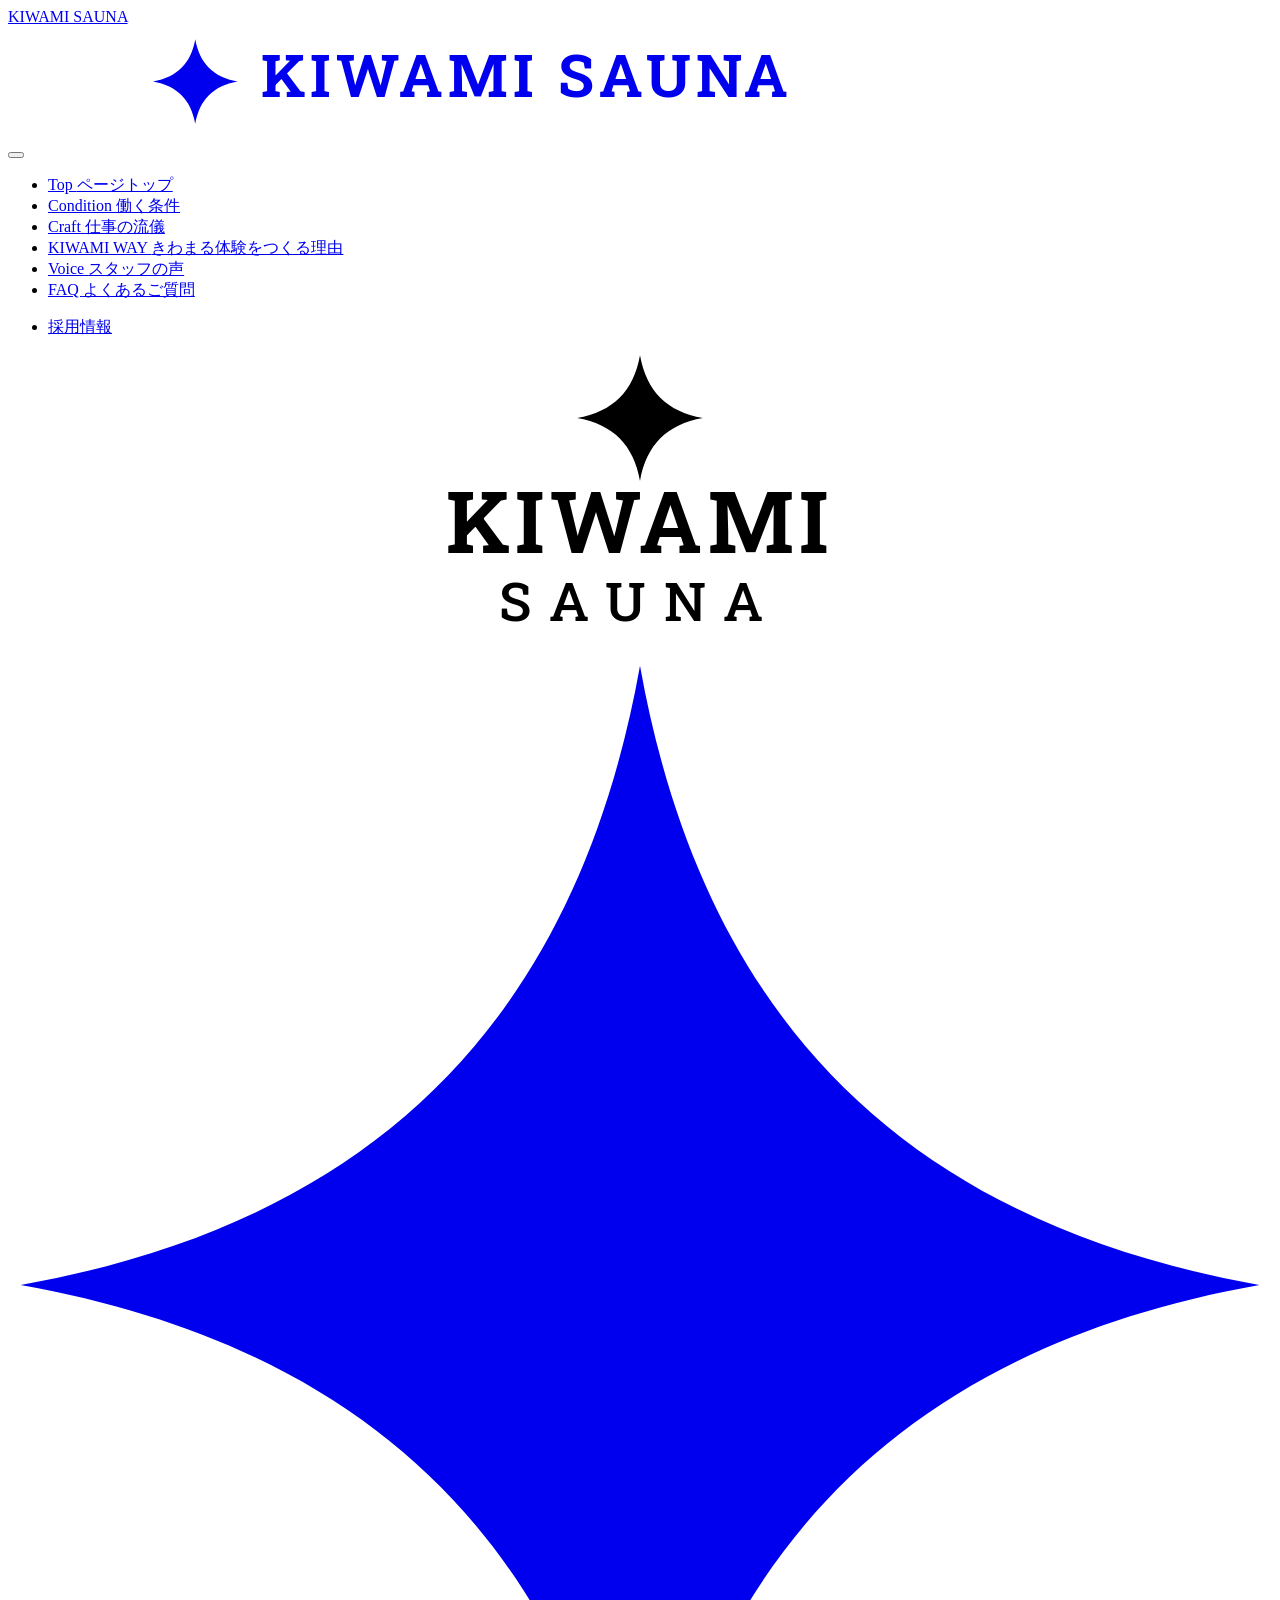
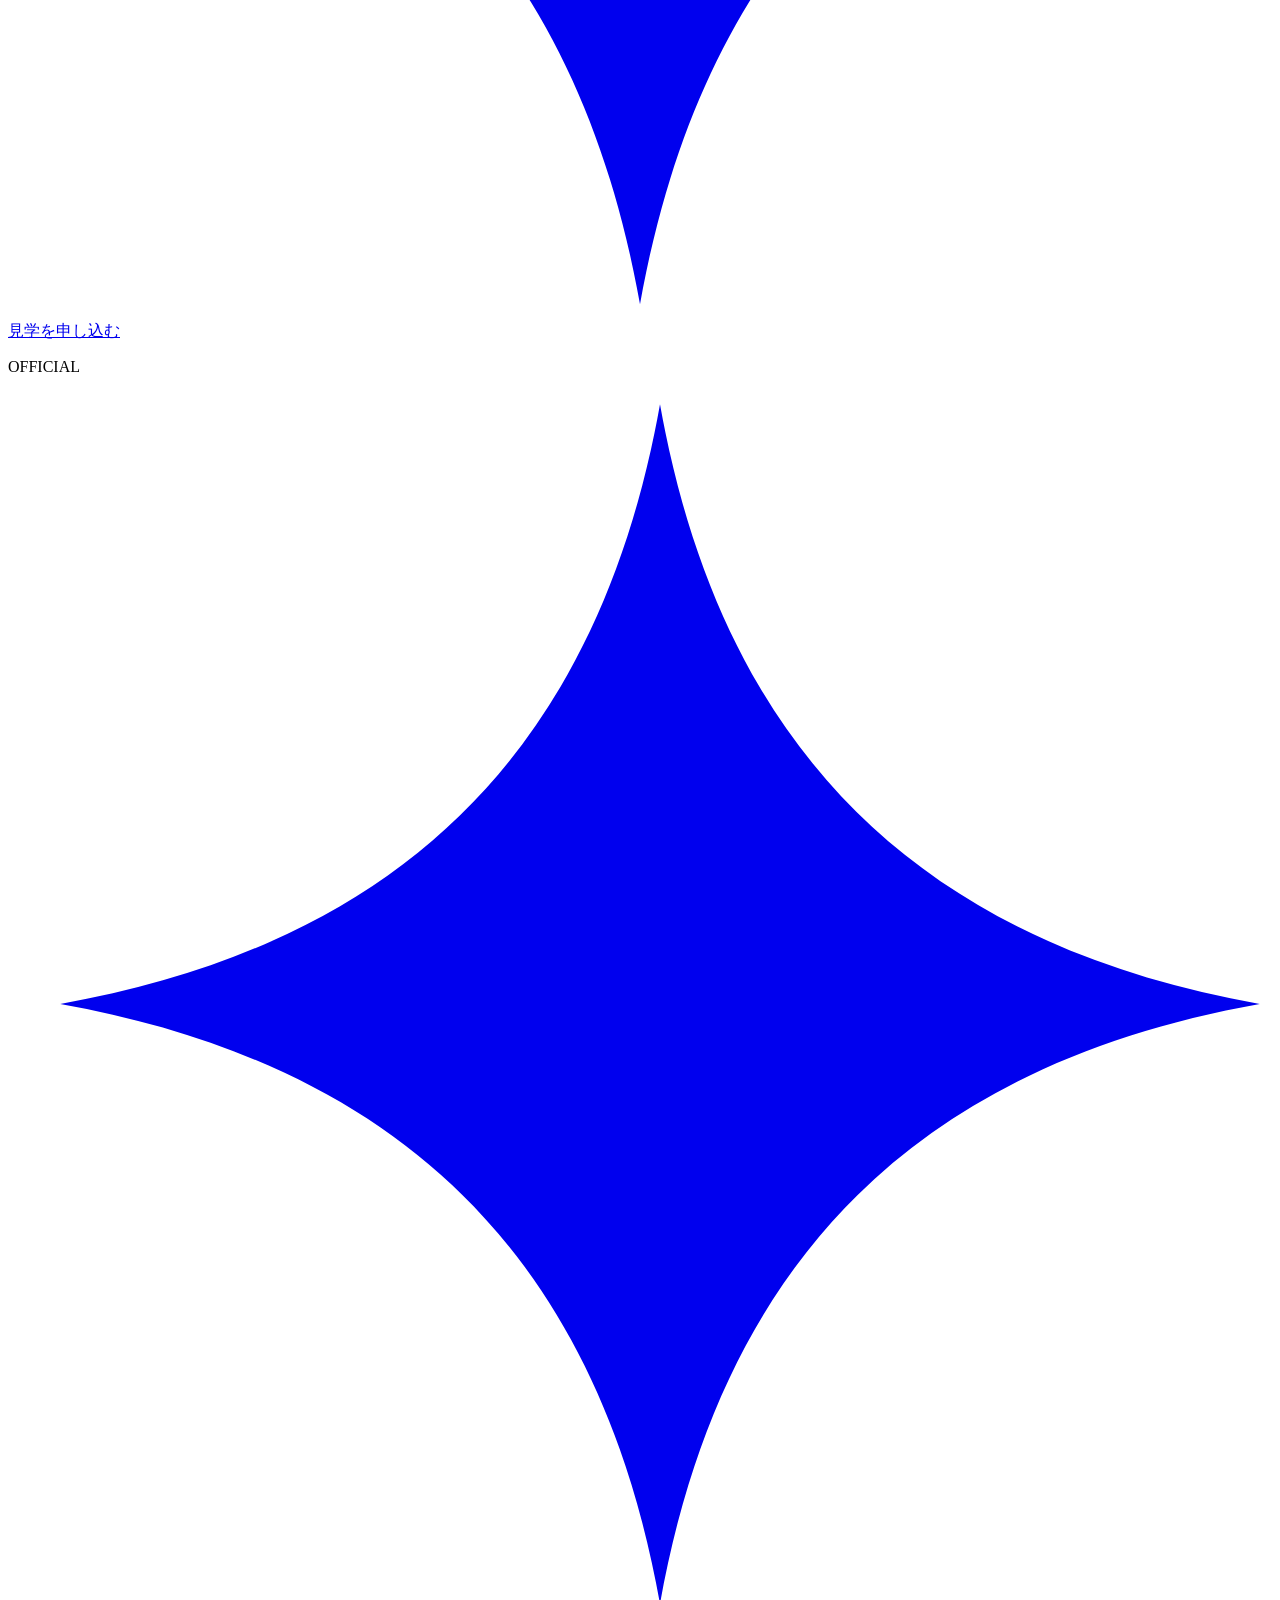
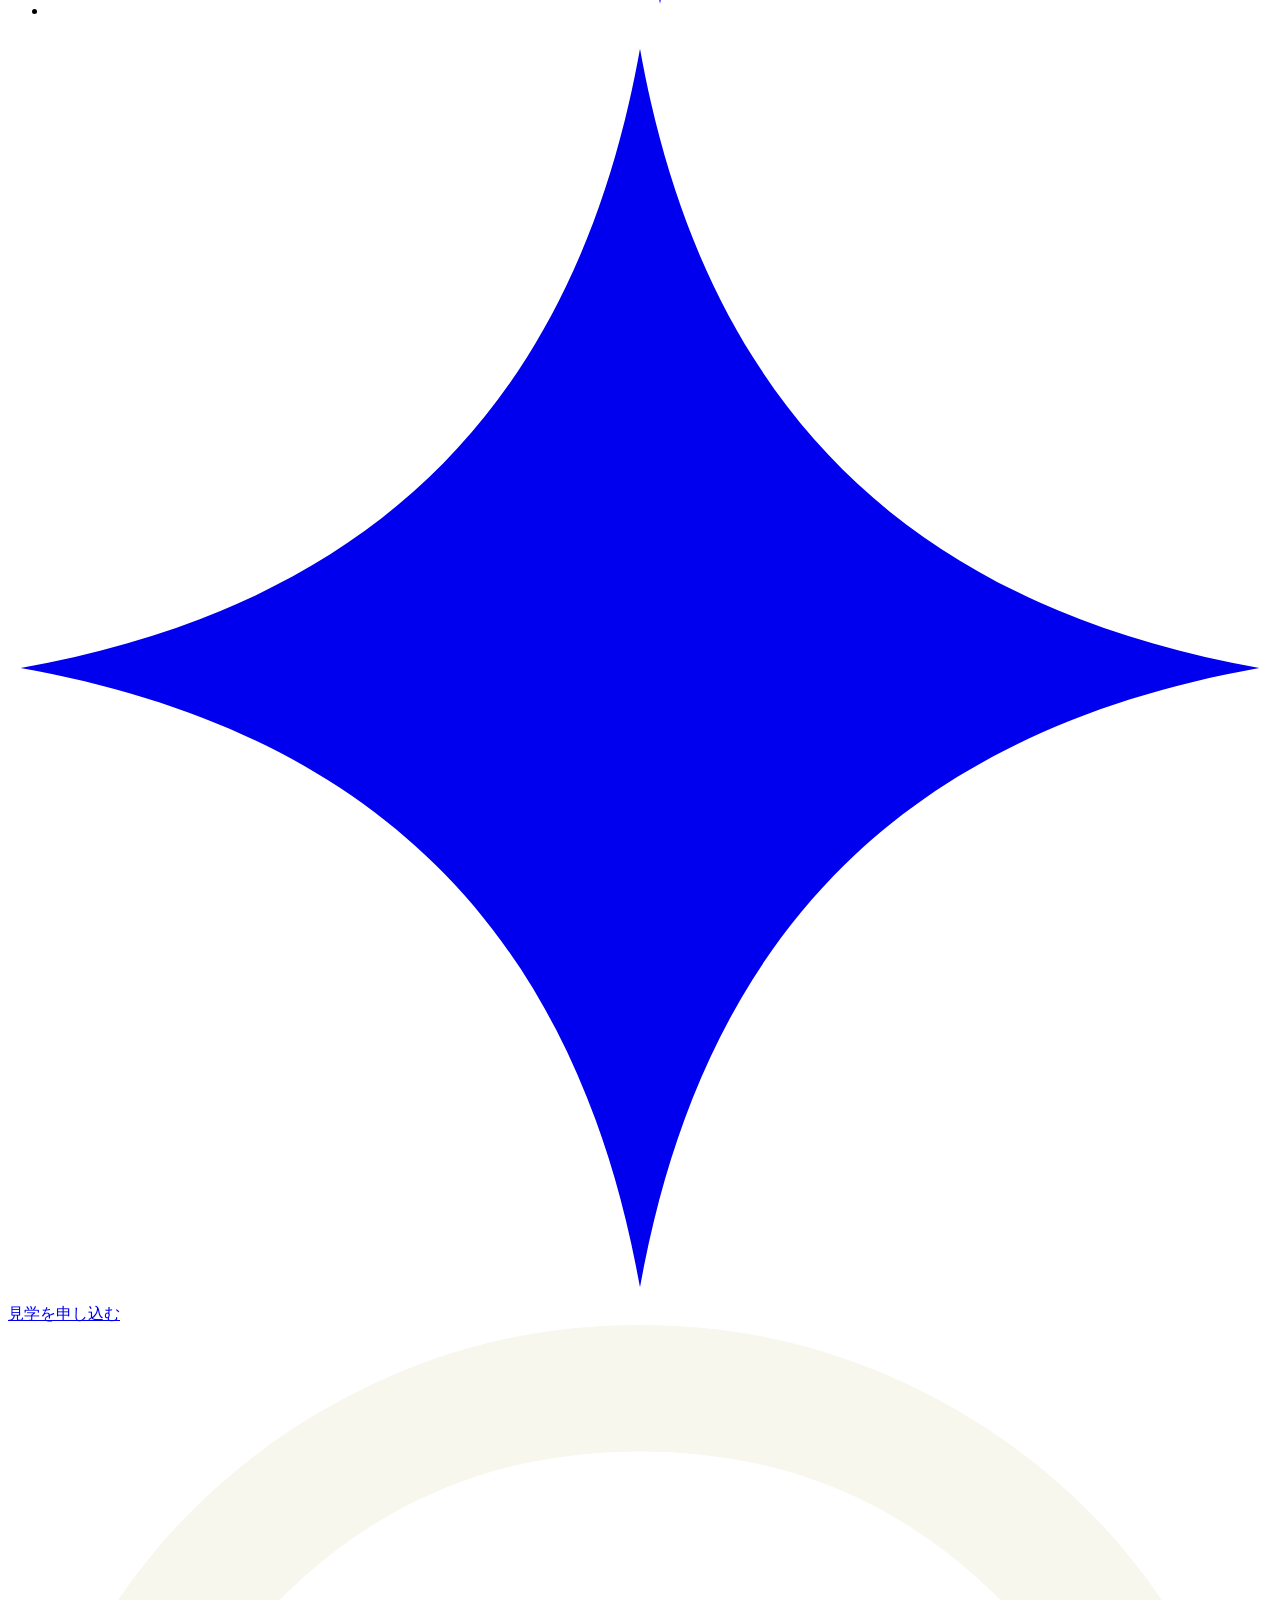
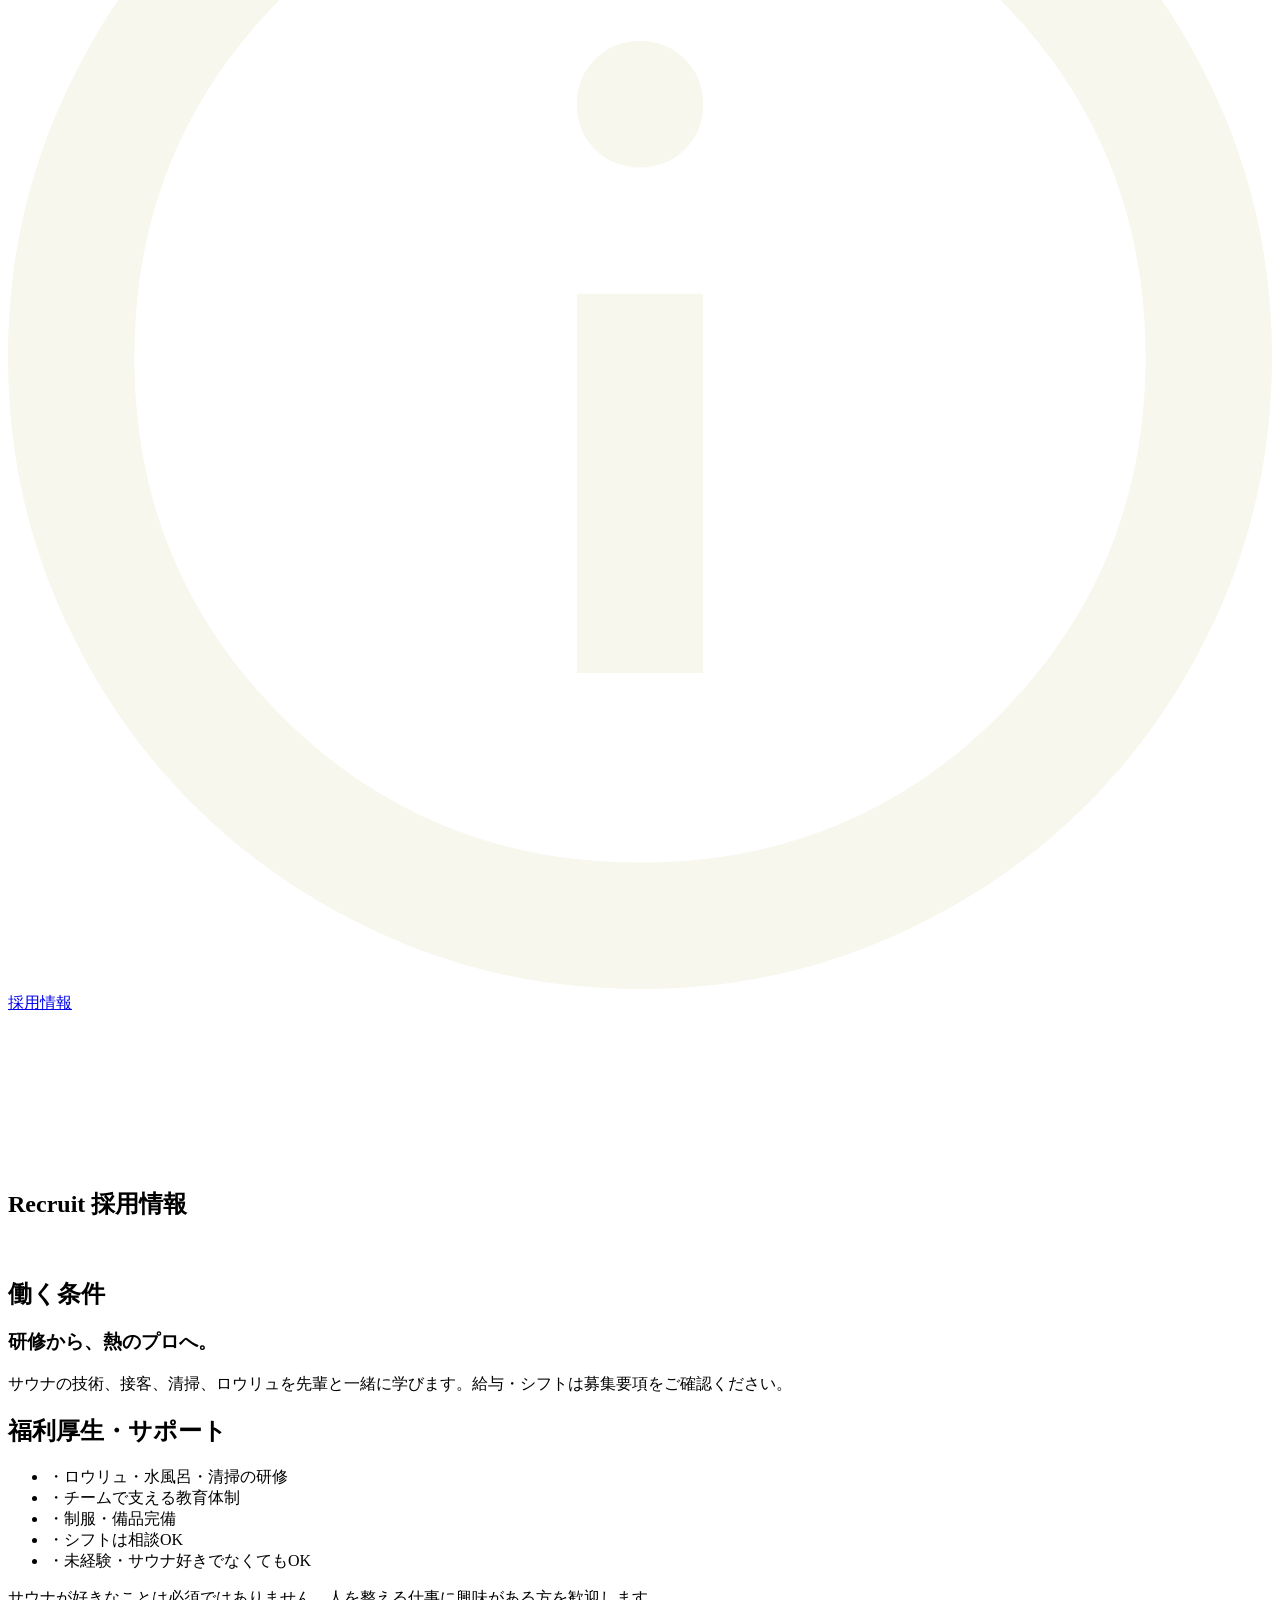
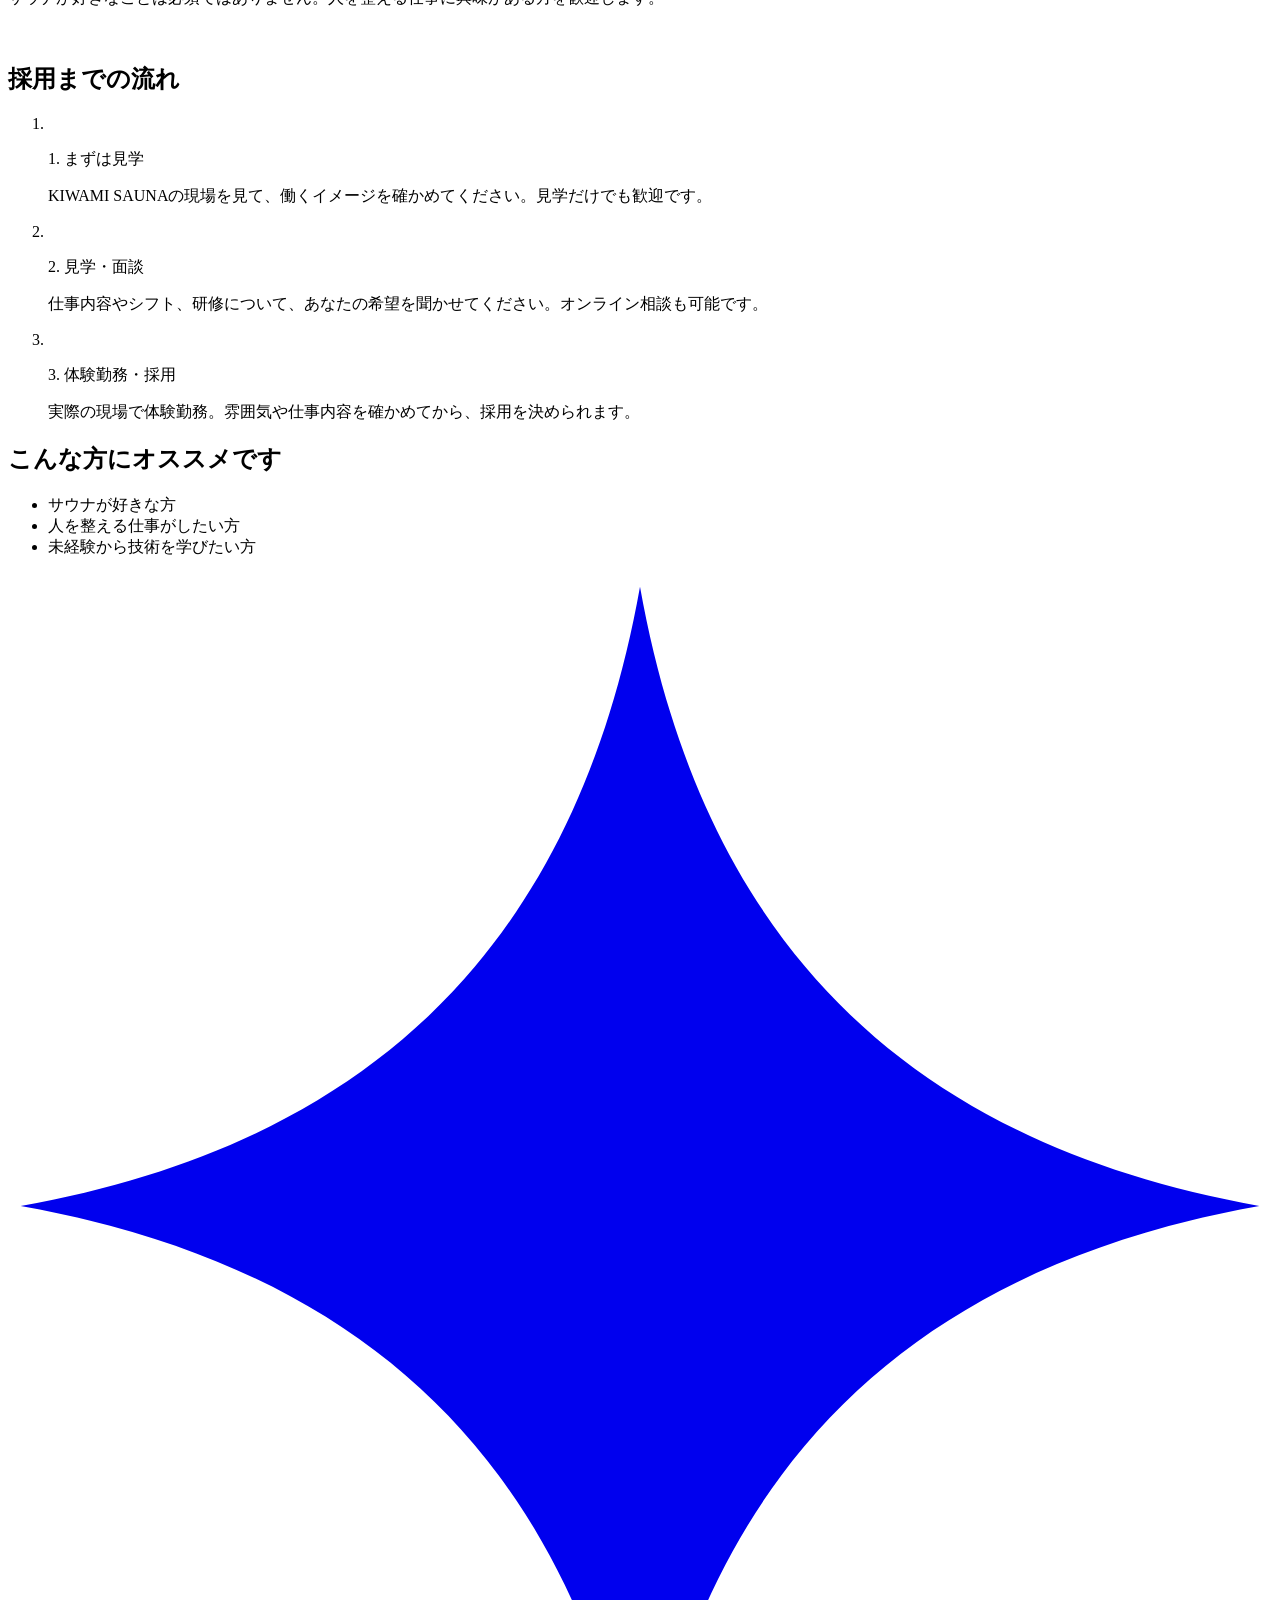
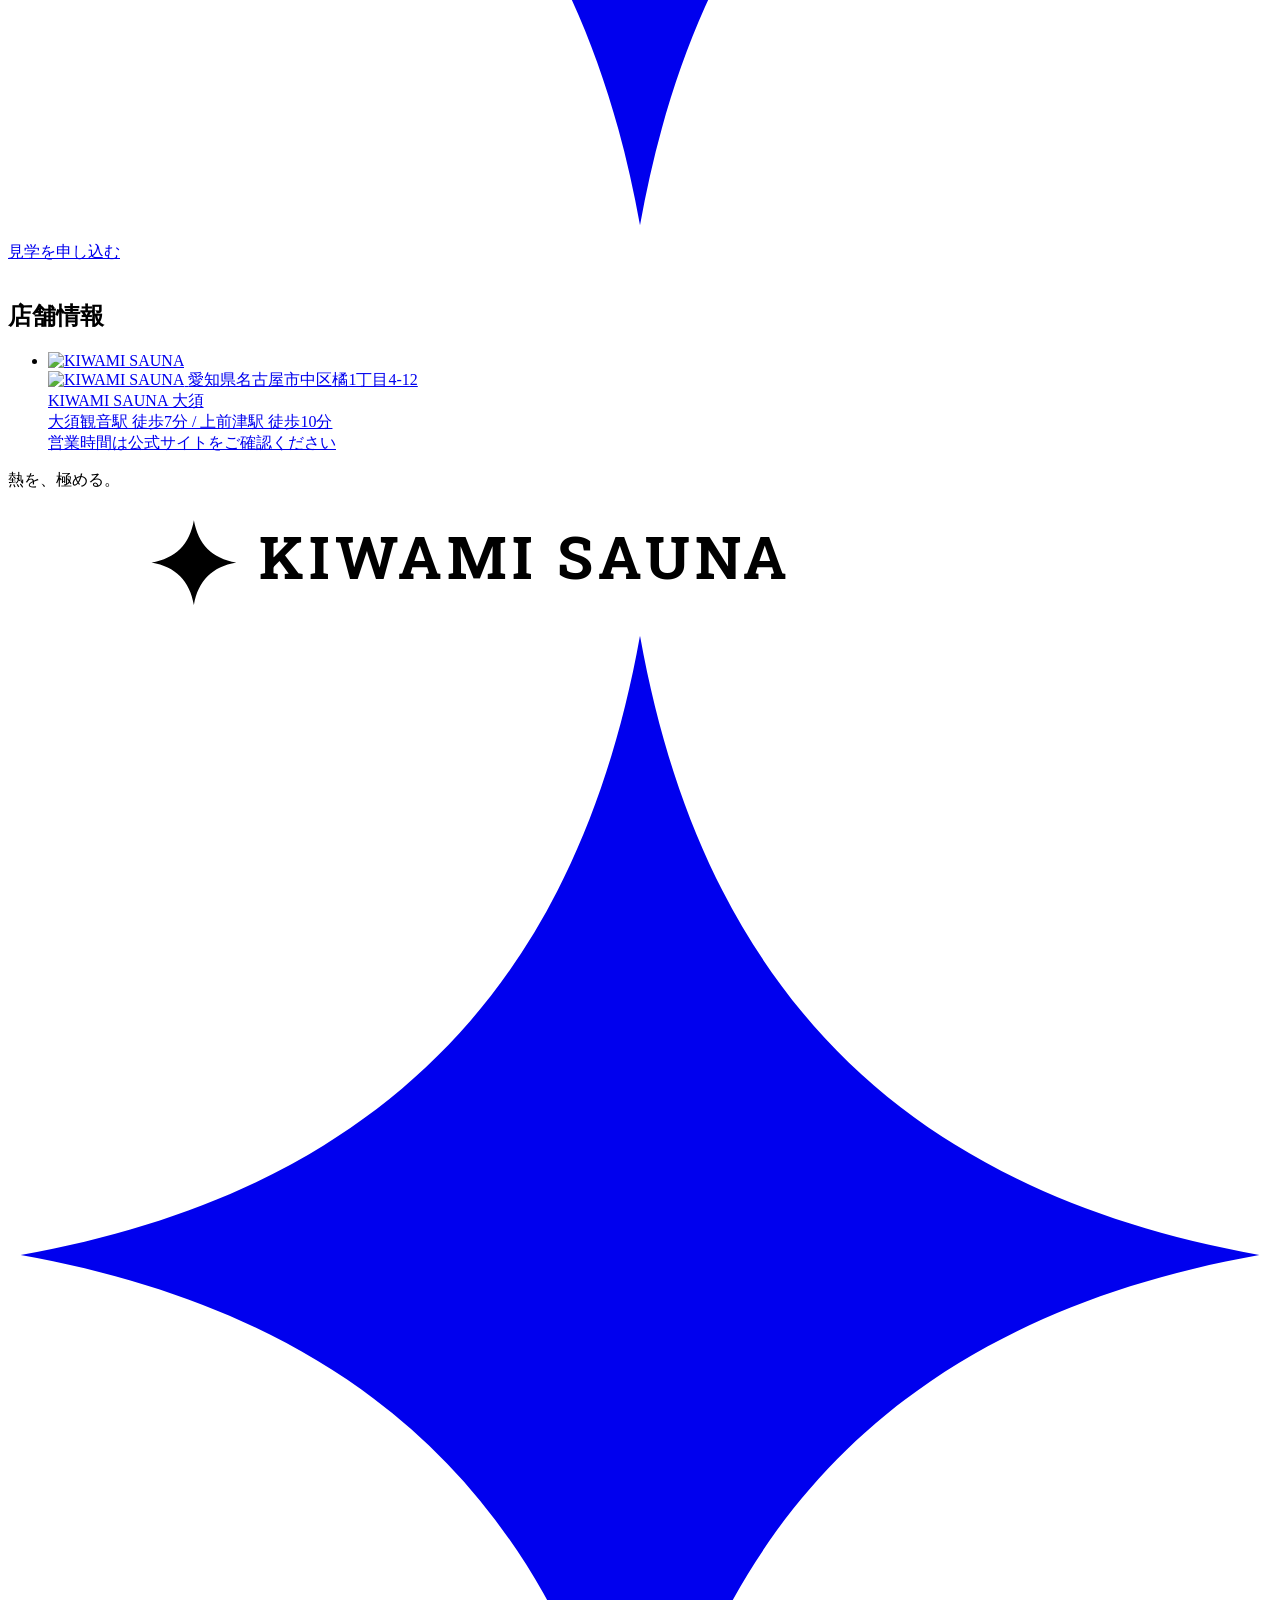
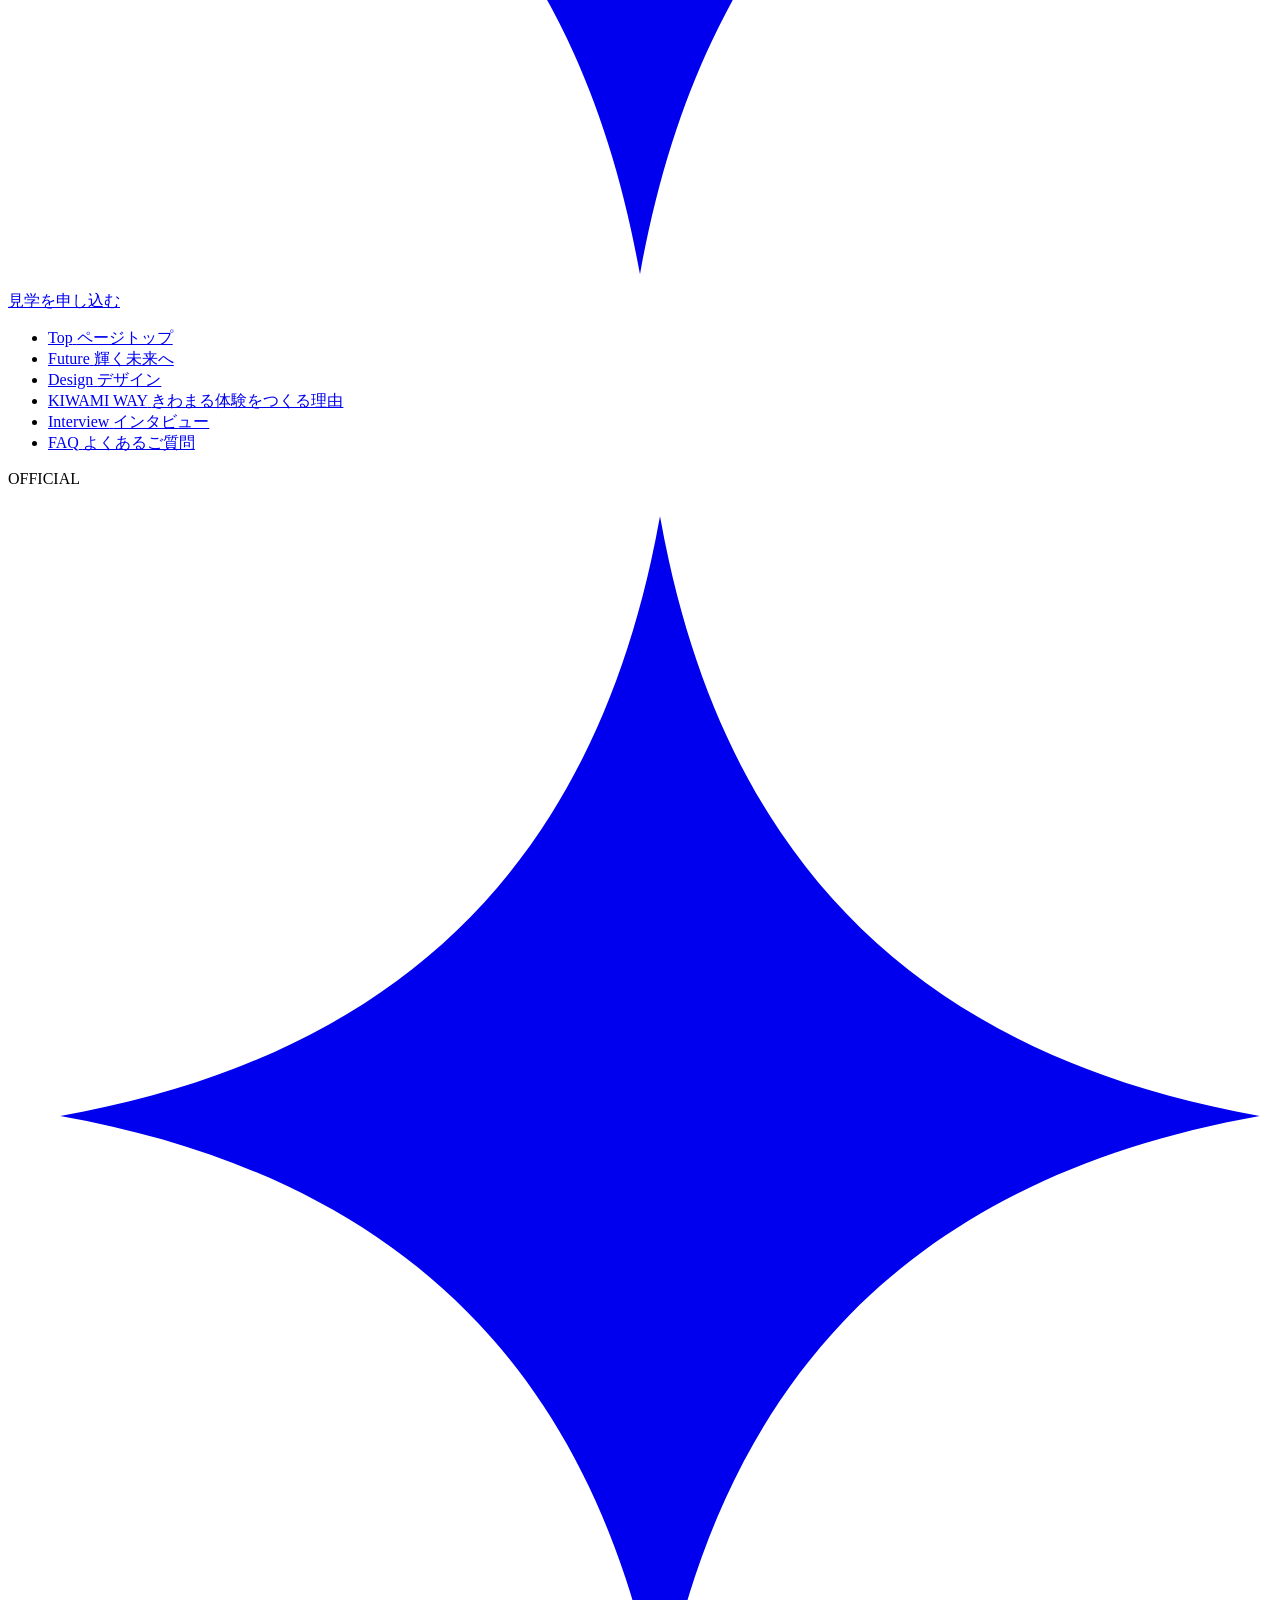
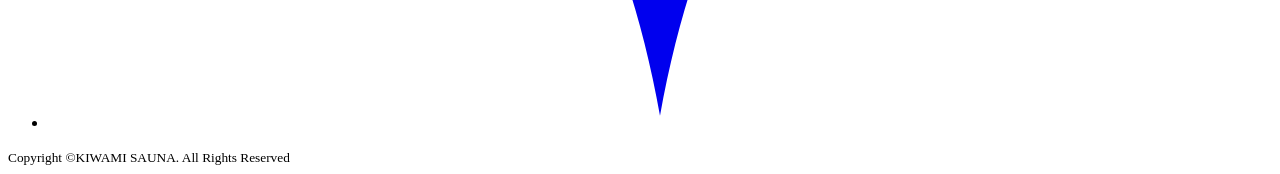
==== kiwami/recruit/information/index.html @ ff9269cd "Add KIWAMI SAUNA staff recruitment LP" ====
<!DOCTYPE html>

<html class="is-startup" lang="ja">
<head>
<meta content="noindex, nofollow, noarchive, nosnippet" name="robots"/>
<meta content="noindex, nofollow, noarchive, nosnippet" name="googlebot"/>
<meta charset="utf-8"/>
<meta content="width=device-width, initial-scale=1.0" name="viewport"/>
<title>採用情報｜KIWAMI SAUNA 大須</title>
<meta content="KIWAMI SAUNA 大須の採用情報。研修、福利厚生、採用までの流れ、店舗情報を掲載しています。" name="description"/>
<link href="/kiwami-sauna-recruit/kiwami/recruit/assets/favicons/favicon.ico" rel="icon" sizes="any"/>
<link href="/kiwami-sauna-recruit/kiwami/recruit/assets/favicons/apple-touch-icon.png" rel="apple-touch-icon"/>
<link href="http://127.0.0.1:8792/kiwami-sauna-recruit/kiwami/recruit/information/" rel="canonical"/>
<meta content="KIWAMI SAUNA" property="og:site_name"/>
<meta content="ja_JP" property="og:locale"/>
<meta content="採用情報｜KIWAMI SAUNA 大須" property="og:title"/>
<meta content="KIWAMI SAUNA 大須の採用情報。研修、福利厚生、採用までの流れ、店舗情報を掲載しています。" property="og:description"/>
<meta content="http://127.0.0.1:8792/kiwami-sauna-recruit/kiwami/recruit/assets/img/glamorous/og.jpg" property="og:image"/>
<meta content="http://127.0.0.1:8792/kiwami-sauna-recruit/kiwami/recruit/information/" property="og:url"/>
<meta content="website" property="og:type"/>
<meta content="summary_large_image" name="twitter:card"/>
<meta content="採用情報｜KIWAMI SAUNA 大須" name="twitter:title"/>
<meta content="KIWAMI SAUNA 大須の採用情報。研修、福利厚生、採用までの流れ、店舗情報を掲載しています。" name="twitter:description"/>
<meta content="http://127.0.0.1:8792/kiwami-sauna-recruit/kiwami/recruit/assets/img/glamorous/og.jpg" name="twitter:image"/>
<style>@keyframes splide-loading{0%{transform:rotate(0)}to{transform:rotate(1turn)}}.splide__track--draggable{-webkit-touch-callout:none;-webkit-user-select:none;-ms-user-select:none;user-select:none}.splide__track--fade>.splide__list>.splide__slide{margin:0!important;opacity:0;z-index:0}.splide__track--fade>.splide__list>.splide__slide.is-active{opacity:1;z-index:1}.splide--rtl{direction:rtl}.splide__track--ttb>.splide__list{display:block}.splide__container{box-sizing:border-box;position:relative}.splide__list{backface-visibility:hidden;display:-ms-flexbox;display:flex;height:100%;margin:0!important;padding:0!important}.splide.is-initialized:not(.is-active) .splide__list{display:block}.splide__pagination{-ms-flex-align:center;align-items:center;display:-ms-flexbox;display:flex;-ms-flex-wrap:wrap;flex-wrap:wrap;-ms-flex-pack:center;justify-content:center;margin:0;pointer-events:none}.splide__pagination li{display:inline-block;line-height:1;list-style-type:none;margin:0;pointer-events:auto}.splide:not(.is-overflow) .splide__pagination{display:none}.splide__progress__bar{width:0}.splide{position:relative;visibility:hidden}.splide.is-initialized,.splide.is-rendered{visibility:visible}.splide__slide{backface-visibility:hidden;box-sizing:border-box;-ms-flex-negative:0;flex-shrink:0;list-style-type:none!important;margin:0;position:relative}.splide__slide img{vertical-align:bottom}.splide__spinner{animation:splide-loading 1s linear infinite;border:2px solid #999;border-left-color:transparent;border-radius:50%;contain:strict;display:inline-block;height:20px;inset:0;margin:auto;position:absolute;width:20px}.splide__sr{clip:rect(0 0 0 0);border:0;height:1px;margin:-1px;overflow:hidden;padding:0;position:absolute;width:1px}.splide__toggle.is-active .splide__toggle__play,.splide__toggle__pause{display:none}.splide__toggle.is-active .splide__toggle__pause{display:inline}.splide__track{overflow:hidden;position:relative;z-index:0}
</style>
<link href="/kiwami-sauna-recruit/kiwami/recruit/assets/fonts/google.css" rel="stylesheet"/>
<link href="/kiwami-sauna-recruit/kiwami/recruit/assets/fonts/typekit.css" rel="stylesheet"/>
<link href="/kiwami-sauna-recruit/kiwami/recruit/assets/index.Z_5btCb6.css" rel="stylesheet"/>
<link href="/kiwami-sauna-recruit/kiwami/recruit/assets/index.BGsY09mh.css" rel="stylesheet"/><script src="/kiwami-sauna-recruit/kiwami/recruit/assets/page.BT_9kWGp.js" type="module"></script><link href="https://fonts.googleapis.com" rel="preconnect"/>
<link crossorigin="" href="https://fonts.gstatic.com" rel="preconnect"/>
<link href="https://fonts.googleapis.com/css2?family=Roboto+Slab:wght@400;500;700&amp;family=Noto+Serif+JP:wght@400;500;700&amp;display=swap" rel="stylesheet"/>
<link href="/kiwami-sauna-recruit/kiwami/recruit/assets/kiwami.css" rel="stylesheet"/>
</head>
<body class="page-information" data-page-id="information">
<svg aria-hidden="true" style="display:none" xmlns="http://www.w3.org/2000/svg">
<symbol id="SvgKiwamiStar" viewbox="0 0 100 100"><path d="M50 1C55 29 71 45 99 50C71 55 55 71 50 99C45 71 29 55 1 50C29 45 45 29 50 1Z" fill="currentColor"></path></symbol>
<symbol id="SvgLogo" viewbox="0 0 800 90"><use height="70" href="#SvgKiwamiStar" width="70" x="4" y="10"></use><text fill="currentColor" font-family="Roboto Slab, Rockwell, Georgia, serif" font-size="48" font-weight="700" letter-spacing="4" x="92" y="58">KIWAMI SAUNA</text></symbol>
<symbol id="SvgLogo2" viewbox="0 0 400 230"><use height="100" href="#SvgKiwamiStar" width="100" x="150" y="0"></use><text fill="currentColor" font-family="Roboto Slab, Rockwell, Georgia, serif" font-size="66" font-weight="700" letter-spacing="4" text-anchor="middle" x="200" y="155">KIWAMI</text><text fill="currentColor" font-family="Roboto Slab, Rockwell, Georgia, serif" font-size="42" font-weight="500" letter-spacing="14" text-anchor="middle" x="200" y="208">SAUNA</text></symbol>
<symbol id="SvgLogo3" viewbox="0 0 800 90"><use height="70" href="#SvgKiwamiStar" width="70" x="4" y="10"></use><text fill="currentColor" font-family="Roboto Slab, Rockwell, Georgia, serif" font-size="48" font-weight="700" letter-spacing="4" x="92" y="58">KIWAMI SAUNA</text></symbol>
<symbol id="SvgLogoMoegi" viewbox="0 0 171 87"><g fill="none" opacity=".35" stroke="currentColor" stroke-width=".4"><circle cx="85.5" cy="43.5" r="41" stroke-dasharray="1 3.5"></circle><circle cx="85.5" cy="43.5" r="45" stroke-dasharray=".5 6"></circle></g><use height="47" href="#SvgKiwamiStar" width="47" x="62" y="1"></use><text fill="currentColor" font-family="Roboto Slab, Rockwell, Georgia, serif" font-size="17" font-weight="700" letter-spacing="1" text-anchor="middle" x="85.5" y="64">KIWAMI SAUNA</text><text fill="currentColor" font-family="'Zen Kaku Gothic New', sans-serif" font-size="3.4" letter-spacing="2.2" text-anchor="middle" x="85.5" y="77">NAGOYA · OSU</text></symbol>
<symbol fill="none" id="SvgInstagram" viewbox="0 0 30 30">
<path d="M14.9992 3.68653C18.6841 3.68653 19.1201 3.70077 20.5755 3.76705C21.9209 3.8284 22.6516 4.05299 23.138 4.24197C23.7822 4.4923 24.2418 4.79138 24.7249 5.27397C25.208 5.7571 25.5071 6.21668 25.7569 6.86086C25.9459 7.34728 26.1705 8.07801 26.2318 9.42334C26.2981 10.8782 26.3123 11.3148 26.3123 14.9996C26.3123 18.6845 26.2981 19.1205 26.2318 20.576C26.1705 21.9213 25.9459 22.652 25.7569 23.1384C25.5066 23.7826 25.2075 24.2422 24.7249 24.7253C24.2418 25.2085 23.7822 25.5075 23.138 25.7573C22.6516 25.9463 21.9209 26.1709 20.5755 26.2322C19.1206 26.2985 18.6841 26.3128 14.9992 26.3128C11.3144 26.3128 10.8778 26.2985 9.42291 26.2322C8.07758 26.1709 7.34685 25.9463 6.86043 25.7573C6.21625 25.507 5.75668 25.2079 5.27354 24.7253C4.79041 24.2422 4.49132 23.7826 4.24154 23.1384C4.05256 22.652 3.82797 21.9213 3.76662 20.576C3.70034 19.1211 3.6861 18.6845 3.6861 14.9996C3.6861 11.3148 3.70034 10.8788 3.76662 9.42334C3.82797 8.07801 4.05256 7.34728 4.24154 6.86086C4.49187 6.21668 4.79095 5.7571 5.27354 5.27397C5.75613 4.79084 6.21625 4.49175 6.86043 4.24197C7.34685 4.05299 8.07758 3.8284 9.42291 3.76705C10.8778 3.70077 11.3144 3.68653 14.9992 3.68653ZM14.9992 1.2002C11.2514 1.2002 10.7814 1.21608 9.30952 1.28346C7.84094 1.35028 6.83743 1.58364 5.9599 1.9249C5.05224 2.27766 4.28262 2.74929 3.51574 3.51672C2.74832 4.28415 2.27668 5.05322 1.92392 5.96088C1.58266 6.8384 1.34931 7.84192 1.28248 9.3105C1.2151 10.7824 1.19922 11.2523 1.19922 15.0002C1.19922 18.748 1.2151 19.218 1.28248 20.6899C1.34931 22.1585 1.58266 23.162 1.92392 24.0395C2.27668 24.9472 2.74832 25.7168 3.51574 26.4837C4.28317 27.2511 5.05224 27.7227 5.9599 28.0755C6.83743 28.4168 7.84094 28.6501 9.30952 28.7169C10.7814 28.7843 11.2514 28.8002 14.9992 28.8002C18.7471 28.8002 19.2171 28.7843 20.6889 28.7169C22.1575 28.6501 23.161 28.4168 24.0385 28.0755C24.9462 27.7227 25.7158 27.2511 26.4827 26.4837C27.2501 25.7162 27.7218 24.9472 28.0745 24.0395C28.4158 23.162 28.6491 22.1585 28.716 20.6899C28.7833 19.218 28.7992 18.748 28.7992 15.0002C28.7992 11.2523 28.7833 10.7824 28.716 9.3105C28.6491 7.84192 28.4158 6.8384 28.0745 5.96088C27.7218 5.05322 27.2501 4.2836 26.4827 3.51672C25.7153 2.74929 24.9462 2.27766 24.0385 1.9249C23.161 1.58364 22.1575 1.35028 20.6889 1.28346C19.2171 1.21608 18.7471 1.2002 14.9992 1.2002Z" fill="currentColor"></path>
<path d="M15.0008 7.80078C11.024 7.80078 7.80078 11.0245 7.80078 15.0008C7.80078 18.977 11.0245 22.2008 15.0008 22.2008C18.977 22.2008 22.2008 18.977 22.2008 15.0008C22.2008 11.0245 18.977 7.80078 15.0008 7.80078ZM15.0008 19.6744C12.4193 19.6744 10.3271 17.5817 10.3271 15.0008C10.3271 12.4199 12.4199 10.3271 15.0008 10.3271C17.5817 10.3271 19.6744 12.4199 19.6744 15.0008C19.6744 17.5817 17.5817 19.6744 15.0008 19.6744Z" fill="currentColor"></path>
<path d="M22.3492 9.30098C23.2605 9.30098 23.9992 8.56225 23.9992 7.65098C23.9992 6.73971 23.2605 6.00098 22.3492 6.00098C21.4379 6.00098 20.6992 6.73971 20.6992 7.65098C20.6992 8.56225 21.4379 9.30098 22.3492 9.30098Z" fill="currentColor"></path>
</symbol>
<symbol fill="none" id="SvgTiktok" viewbox="0 0 30 30">
<path d="M20.0283 0.962499H15.5364V20.0374C15.5364 22.5371 13.7397 24.1452 11.5546 24.1452C9.36942 24.1452 7.42708 22.5371 7.42708 20.0374C7.42708 17.1493 9.68535 15.6243 12.696 15.9401V11.1066C12.259 11.0335 11.8219 11.0095 11.4574 11.0095C6.52845 11.0095 2.40039 14.9653 2.40039 19.8672C2.40039 25.0609 6.47931 29.0406 11.4814 29.0406C15.8763 29.0406 20.5385 25.8129 20.5385 19.7216V9.79561C22.4808 11.737 24.8362 12.3439 27.3613 12.3439V7.87824C24.2535 7.65955 20.8053 5.62114 20.0283 0.961914V0.962499Z" fill="currentColor"></path>
</symbol>
<symbol fill="none" id="SvgYoutube" viewbox="0 0 30 30">
<path d="M28.1062 8.35801C27.7882 7.16976 26.8544 6.23598 25.6661 5.9179C23.5123 5.34082 14.8811 5.34082 14.8811 5.34082C14.8811 5.34082 6.24981 5.34082 4.09824 5.9179C2.91 6.23598 1.97621 7.16976 1.65814 8.35801C1.08105 10.5096 1.08105 15.0013 1.08105 15.0013C1.08105 15.0013 1.08105 19.493 1.65814 21.6445C1.97621 22.8328 2.91 23.7666 4.09824 24.0846C6.24981 24.6617 14.8811 24.6617 14.8811 24.6617C14.8811 24.6617 23.5123 24.6617 25.6639 24.0846C26.8521 23.7666 27.7859 22.8328 28.104 21.6445C28.6811 19.493 28.6811 15.0013 28.6811 15.0013C28.6811 15.0013 28.6811 10.5096 28.104 8.35801H28.1062ZM12.1206 19.1408V10.8617L19.291 15.0013L12.1206 19.1408Z" fill="currentColor"></path>
</symbol>
<symbol fill="none" id="SvgLine" viewbox="0 0 24 24">
<g clip-path="url(#clip0_2262_57188)">
<path d="M10.3672 9.56836H9.79949C9.71499 9.56836 9.64648 9.63686 9.64648 9.72136V13.2171C9.64648 13.3016 9.71499 13.3701 9.79949 13.3701H10.3672C10.4517 13.3701 10.5202 13.3016 10.5202 13.2171V9.72136C10.5202 9.63686 10.4517 9.56836 10.3672 9.56836Z" fill="white"></path>
<path d="M14.2344 9.56836H13.6659C13.5812 9.56836 13.5129 9.63661 13.5129 9.72136V11.7981L11.9132 9.63811C11.9094 9.63286 11.9049 9.62761 11.9012 9.62236C11.9012 9.62236 11.9012 9.62236 11.9004 9.62161C11.8974 9.61861 11.8944 9.61486 11.8914 9.61186C11.8907 9.61111 11.8892 9.61036 11.8884 9.60961C11.8854 9.60736 11.8832 9.60511 11.8802 9.60286C11.8787 9.60211 11.8772 9.60061 11.8757 9.59986C11.8734 9.59761 11.8704 9.59611 11.8674 9.59461C11.8659 9.59386 11.8644 9.59236 11.8629 9.59161C11.8599 9.59011 11.8577 9.58861 11.8547 9.58711C11.8532 9.58636 11.8517 9.58561 11.8502 9.58486C11.8472 9.58336 11.8442 9.58186 11.8412 9.58111C11.8397 9.58111 11.8382 9.57961 11.8359 9.57961C11.8329 9.57886 11.8299 9.57736 11.8269 9.57661C11.8254 9.57661 11.8232 9.57586 11.8217 9.57511C11.8187 9.57511 11.8157 9.57361 11.8127 9.57286C11.8104 9.57286 11.8082 9.57286 11.8059 9.57211C11.8029 9.57211 11.8007 9.57136 11.7977 9.57136C11.7947 9.57136 11.7924 9.57136 11.7894 9.57136C11.7879 9.57136 11.7857 9.57136 11.7842 9.57136H11.2194C11.1347 9.57136 11.0664 9.63961 11.0664 9.72436V13.2209C11.0664 13.3056 11.1347 13.3739 11.2194 13.3739H11.7879C11.8727 13.3739 11.9409 13.3056 11.9409 13.2209V11.1449L13.5422 13.3079C13.5534 13.3236 13.5669 13.3364 13.5819 13.3461C13.5819 13.3461 13.5834 13.3469 13.5834 13.3476C13.5864 13.3499 13.5894 13.3514 13.5932 13.3536C13.5947 13.3544 13.5962 13.3551 13.5977 13.3559C13.5999 13.3574 13.6029 13.3581 13.6052 13.3596C13.6074 13.3611 13.6104 13.3619 13.6127 13.3626C13.6142 13.3626 13.6157 13.3641 13.6172 13.3641C13.6209 13.3656 13.6239 13.3664 13.6277 13.3671C13.6277 13.3671 13.6292 13.3671 13.6299 13.3671C13.6427 13.3701 13.6562 13.3724 13.6697 13.3724H14.2344C14.3192 13.3724 14.3874 13.3041 14.3874 13.2194V9.72286C14.3874 9.63811 14.3192 9.56986 14.2344 9.56986V9.56836Z" fill="white"></path>
<path d="M9.01312 12.4973H7.48387V9.72234C7.48387 9.63834 7.41487 9.56934 7.33087 9.56934H6.76238C6.67763 9.56934 6.60938 9.63759 6.60938 9.72234V13.2158V13.2188C6.60938 13.3036 6.67763 13.3718 6.76238 13.3718H9.01312C9.09787 13.3718 9.16612 13.3036 9.16612 13.2188V12.6503C9.16612 12.5663 9.09712 12.4973 9.01312 12.4973Z" fill="white"></path>
<path d="M12 0C5.37225 0 0 5.37225 0 12C0 18.6278 5.37225 24 12 24C18.6278 24 24 18.6278 24 12C24 5.37225 18.6278 0 12 0ZM18.2858 15.3007C16.605 17.235 12.8468 19.5915 11.9918 19.9515C11.1368 20.3115 11.2628 19.722 11.298 19.5195C11.3183 19.3988 11.412 18.834 11.412 18.834C11.439 18.6292 11.4668 18.312 11.3857 18.1095C11.2958 17.8868 10.941 17.7705 10.68 17.7143C6.83025 17.2058 3.98025 14.514 3.98025 11.3003C3.98025 7.71525 7.57425 4.79925 11.991 4.79925C16.4078 4.79925 20.0018 7.716 20.0018 11.3003C20.0018 12.735 19.4452 14.0273 18.2843 15.3L18.2858 15.3007Z" fill="white"></path>
<path d="M17.3373 9.56836H15.0866C15.0018 9.56836 14.9336 9.63661 14.9336 9.72136V9.72436V13.2149V13.2179C14.9336 13.3026 15.0018 13.3709 15.0866 13.3709H17.3373C17.4221 13.3709 17.4903 13.3026 17.4903 13.2179V12.6494C17.4903 12.5654 17.4213 12.4964 17.3373 12.4964H15.8081V11.9061H17.3373C17.4221 11.9061 17.4903 11.8379 17.4903 11.7531V11.1854C17.4903 11.1014 17.4213 11.0324 17.3373 11.0324H15.8081V10.4421H17.3373C17.4221 10.4421 17.4903 10.3739 17.4903 10.2891V9.72136C17.4903 9.63736 17.4213 9.56836 17.3373 9.56836Z" fill="white"></path>
</g>
<defs>
<clippath id="clip0_2262_57188">
<rect fill="currentColor" height="24" width="24"></rect>
</clippath>
</defs>
</symbol>
<symbol fill="none" id="SvgInfo" viewbox="0 0 15 15">
<path d="M6.75 11.25H8.25V6.75H6.75V11.25ZM8.03438 5.03438C8.17813 4.89062 8.25 4.7125 8.25 4.5C8.25 4.2875 8.17813 4.10938 8.03438 3.96562C7.89063 3.82187 7.7125 3.75 7.5 3.75C7.2875 3.75 7.10938 3.82187 6.96563 3.96562C6.82188 4.10938 6.75 4.2875 6.75 4.5C6.75 4.7125 6.82188 4.89062 6.96563 5.03438C7.10938 5.17812 7.2875 5.25 7.5 5.25C7.7125 5.25 7.89063 5.17812 8.03438 5.03438ZM7.5 15C6.4625 15 5.4875 14.8031 4.575 14.4094C3.6625 14.0156 2.86875 13.4813 2.19375 12.8063C1.51875 12.1313 0.984375 11.3375 0.590625 10.425C0.196875 9.5125 0 8.5375 0 7.5C0 6.4625 0.196875 5.4875 0.590625 4.575C0.984375 3.6625 1.51875 2.86875 2.19375 2.19375C2.86875 1.51875 3.6625 0.984375 4.575 0.590625C5.4875 0.196875 6.4625 0 7.5 0C8.5375 0 9.5125 0.196875 10.425 0.590625C11.3375 0.984375 12.1313 1.51875 12.8063 2.19375C13.4813 2.86875 14.0156 3.6625 14.4094 4.575C14.8031 5.4875 15 6.4625 15 7.5C15 8.5375 14.8031 9.5125 14.4094 10.425C14.0156 11.3375 13.4813 12.1313 12.8063 12.8063C12.1313 13.4813 11.3375 14.0156 10.425 14.4094C9.5125 14.8031 8.5375 15 7.5 15ZM7.5 13.5C9.175 13.5 10.5938 12.9187 11.7563 11.7563C12.9187 10.5938 13.5 9.175 13.5 7.5C13.5 5.825 12.9187 4.40625 11.7563 3.24375C10.5938 2.08125 9.175 1.5 7.5 1.5C5.825 1.5 4.40625 2.08125 3.24375 3.24375C2.08125 4.40625 1.5 5.825 1.5 7.5C1.5 9.175 2.08125 10.5938 3.24375 11.7563C4.40625 12.9187 5.825 13.5 7.5 13.5Z" fill="#F7F7EE"></path>
</symbol>
<symbol fill="none" id="SvgArrowS" viewbox="0 0 6 4">
<path d="M4.84301e-07 0.625868L0.625869 5.51422e-08L2.625 1.99913L4.62413 7.4634e-09L5.25 0.625868L2.625 3.25087L4.84301e-07 0.625868Z" fill="currentColor"></path>
</symbol>
<symbol fill="none" id="SvgArrowM" viewbox="0 0 9 15">
<path d="M1.33105 6.37772e-06L8.83105 7.5L1.33105 15L-0.000198481 13.6688L6.16855 7.5L-0.000199559 1.33126L1.33105 6.37772e-06Z" fill="currentColor"></path>
</symbol>
</svg>
<div id="App">
<div aria-hidden="true" class="m-loader is-simple" data-loader="">
</div>
<div id="NavGroup">
<header class="m-header" data-header="">
<a class="m-header__logo" data-header-logo="" data-nav-group="home" href="/kiwami-sauna-recruit/kiwami/recruit">
<span class="u-visually-hidden">KIWAMI SAUNA</span>
<svg aria-hidden="true" viewbox="0 0 228 20">
<use href="#SvgLogo"></use>
</svg>
</a>
<button aria-controls="GlobalMenu" aria-expanded="false" aria-label="メニューを開く" class="c-menu-trigger" data-menu-trigger="" type="button">
<span aria-hidden="true" class="c-menu-trigger__lines">
<span class="c-menu-trigger__line"></span>
<span class="c-menu-trigger__line"></span>
<span class="c-menu-trigger__line"></span>
</span>
</button>
</header>
<nav aria-hidden="true" class="m-global-menu" data-menu="" id="GlobalMenu">
<div class="m-global-menu__bg u-obj-full u-bg-img" data-img-src="/kiwami-sauna-recruit/kiwami/recruit/assets/img/common/bg_burger.webp">
</div>
<div class="m-global-menu__scroll">
<div class="m-global-menu__inner">
<div class="m-global-menu__main">
<ul class="m-global-menu__nav">
<li>
<a class="u-hover-nav1" data-nav-group="top" href="/kiwami-sauna-recruit/kiwami/recruit">
<span class="m-global-menu__nav-en u-font-en-sans u-font-light u-txt-tf-uc">
                      Top
                    </span>
<span class="m-global-menu__nav-ja u-font-ja-serif">
                      ページトップ
                    </span>
</a>
</li><li>
<a class="u-hover-nav1" data-nav-group="future" href="/kiwami-sauna-recruit/kiwami/recruit#Future">
<span class="m-global-menu__nav-en u-font-en-sans u-font-light u-txt-tf-uc">Condition</span>
<span class="m-global-menu__nav-ja u-font-ja-serif">働く条件</span>
</a>
</li><li>
<a class="u-hover-nav1" data-nav-group="promise" href="/kiwami-sauna-recruit/kiwami/recruit#Design">
<span class="m-global-menu__nav-en u-font-en-sans u-font-light u-txt-tf-uc">Craft</span>
<span class="m-global-menu__nav-ja u-font-ja-serif">仕事の流儀</span>
</a>
</li><li>
<a class="u-hover-nav1" data-nav-group="way" href="/kiwami-sauna-recruit/kiwami/recruit#Way">
<span class="m-global-menu__nav-en u-font-en-sans u-font-light u-txt-tf-uc">
                      KIWAMI WAY
                    </span>
<span class="m-global-menu__nav-ja u-font-ja-serif">
                      きわまる体験をつくる理由
                    </span>
</a>
</li><li>
<a class="u-hover-nav1" data-nav-group="interview" href="/kiwami-sauna-recruit/kiwami/recruit#Interview">
<span class="m-global-menu__nav-en u-font-en-sans u-font-light u-txt-tf-uc">Voice</span>
<span class="m-global-menu__nav-ja u-font-ja-serif">スタッフの声</span>
</a>
</li><li>
<a class="u-hover-nav1" data-nav-group="faq" href="/kiwami-sauna-recruit/kiwami/recruit#FAQ">
<span class="m-global-menu__nav-en u-font-en-sans u-font-light u-txt-tf-uc">
                      FAQ
                    </span>
<span class="m-global-menu__nav-ja u-font-ja-serif">
                      よくあるご質問
                    </span>
</a>
</li>
</ul>
</div>
<ul class="m-global-menu__sub-nav">
<li>
<a aria-current="page" class="u-hover-nav1 is-current" data-nav-group="information" href="/kiwami-sauna-recruit/kiwami/recruit/information/">
<span class="m-global-menu__sub-nav-ja u-font-ja-serif">採用情報</span>
</a>
</li>
</ul>
</div>
</div>
</nav>
<div class="m-desktop-left-nav" id="DesktopLeftNav">
<div class="m-desktop-left-nav__scroll">
<div class="m-desktop-left-nav__inner">
<div class="m-desktop-left-nav__head">
<div class="m-desktop-left-nav__logo">
<svg viewbox="0 0 300 70">
<use href="#SvgLogo2"></use>
</svg>
</div>
<a class="m-desktop-left-nav__apply" href="https://kiwamisauna.com/recruit" rel="noopener noreferrer" target="_blank">
<div aria-hidden="true" class="m-desktop-left-nav__apply-bg"></div>
<div aria-hidden="true" class="m-desktop-left-nav__apply-shine"></div>
<div class="m-desktop-left-nav__apply-inner">
<div aria-hidden="true" class="m-desktop-left-nav__apply-icon-wrap">
<svg class="m-desktop-left-nav__apply-icon" viewbox="0 0 24 24">
<use href="#SvgKiwamiStar"></use>
</svg>
</div>
<span class="m-desktop-left-nav__apply-label u-font-ja-sans u-font-medium">見学を申し込む</span>
</div>
</a>
</div>
<div class="m-desktop-left-nav__foot">
<p class="m-desktop-left-nav__follow-label u-font-en-serif u-font-bold">OFFICIAL</p>
<ul class="m-desktop-left-nav__sns-list">
<li class="m-desktop-left-nav__sns-item">
<a aria-label="KIWAMI SAUNA 公式サイト" class="m-desktop-left-nav__sns-link u-hover-fade" href="https://kiwamisauna.com/" rel="noopener noreferrer" target="_blank">
<span class="m-desktop-left-nav__sns-icon">
<svg viewbox="0 0 30 30">
<use href="#SvgKiwamiStar"></use>
</svg>
</span>
</a>
</li>
</ul>
</div>
</div>
</div>
</div>
<div class="m-mobile-foot-nav" id="MobileFootNav">
<div class="l-inner">
<div class="m-mobile-foot-nav-inner">
<a class="m-mobile-foot-nav__apply" href="https://kiwamisauna.com/recruit" rel="noopener noreferrer" target="_blank">
<div class="m-mobile-foot-nav__apply-inner">
<div class="m-mobile-foot-nav__icon-wrap -line">
<svg aria-hidden="true" class="m-mobile-foot-nav__icon" viewbox="0 0 24 24">
<use href="#SvgKiwamiStar"></use>
</svg>
</div>
<span class="m-mobile-foot-nav__label u-font-ja-sans u-font-medium">見学を申し込む</span>
</div>
</a>
<a aria-current="page" class="m-mobile-foot-nav__info is-current" href="/kiwami-sauna-recruit/kiwami/recruit/information/">
<div class="m-mobile-foot-nav__icon-wrap -info">
<svg aria-hidden="true" class="m-mobile-foot-nav__icon" viewbox="0 0 15 15">
<use href="#SvgInfo"></use>
</svg>
</div>
<span class="m-mobile-foot-nav__label u-font-ja-sans u-font-medium">採用情報</span>
</a>
</div>
</div>
</div>
<div class="m-desktop-nav-bg u-obj-full u-bg-img" data-img-src="/kiwami-sauna-recruit/kiwami/recruit/assets/img/common/pc_bg.webp" id="DestopNavBg">
</div>
<script src="/kiwami-sauna-recruit/kiwami/recruit/assets/Header.astro_astro_type_script_index_0_lang.q5QOG6D5.js" type="module"></script>
</div>
<main>
<div class="u-pos-rel">
<div class="m-gl-wrap l-inner" data-gl-wrap="">
<div class="m-gl-wrap">
<div class="m-gl" data-gl-container="">
<canvas data-gl=""></canvas>
</div>
</div>
</div>
<div class="l-inner">
<div data-page-wrap="">
<div class="information" data-astro-cid-mgqjqzpx="" data-page="information">
<section class="information__header" data-astro-cid-mgqjqzpx="">
<div class="information__header-bg" data-astro-cid-mgqjqzpx=""></div>
<div class="information__header-inner" data-astro-cid-mgqjqzpx="">
<h1 class="information__header-heading" data-animation="title-split-fade-in" data-astro-cid-mgqjqzpx="">
<span class="information__header-en u-font-en-sans u-font-light u-txt-tf-uc" data-astro-cid-mgqjqzpx="">Recruit</span>
<span class="information__header-ja u-font-ja-serif" data-astro-cid-mgqjqzpx="">採用情報</span>
</h1>
</div>
</section>
<div class="information__main" data-astro-cid-mgqjqzpx="">
<section class="information__section information__guide u-pos-rel" data-astro-cid-mgqjqzpx="">
<div class="information__section-bg u-pos-abs u-obj-full" data-astro-cid-mgqjqzpx="">
<img alt="" class="u-obj-full u-obj-img -top" data-animation="img-fade-in" data-astro-cid-mgqjqzpx="" src="/kiwami-sauna-recruit/kiwami/recruit/assets/img/information/bg-top.webp"/>
</div>
<div class="information__section-inner u-pos-rel" data-astro-cid-mgqjqzpx="">
<div class="information__section-items" data-astro-cid-mgqjqzpx="">
<div class="information__section-item" data-astro-cid-mgqjqzpx="">
<h2 class="information__section-title u-font-ja-serif" data-animation="title-fade-in" data-astro-cid-mgqjqzpx="">働く条件</h2>
<div class="information__section-contents" data-astro-cid-mgqjqzpx="">
<h3 class="information__section-contents-title u-font-ja-serif" data-astro-cid-mgqjqzpx="">研修から、熱のプロへ。</h3>
<div class="information__section-contents-texts u-font-ja-serif" data-astro-cid-mgqjqzpx="">サウナの技術、接客、清掃、ロウリュを先輩と一緒に学びます。給与・シフトは募集要項をご確認ください。</div>
</div>
</div>
<div class="information__section-item" data-astro-cid-mgqjqzpx="">
<h2 class="information__section-title u-font-ja-serif" data-animation="title-fade-in" data-astro-cid-mgqjqzpx="">福利厚生・サポート</h2>
<div class="information__section-contents" data-astro-cid-mgqjqzpx="">
<div class="information__section-contents-texts u-font-ja-serif" data-astro-cid-mgqjqzpx="">
<ul data-astro-cid-mgqjqzpx="">
<li data-astro-cid-mgqjqzpx="">・ロウリュ・水風呂・清掃の研修</li>
<li data-astro-cid-mgqjqzpx="">・チームで支える教育体制</li>
<li data-astro-cid-mgqjqzpx="">・制服・備品完備</li>
<li data-astro-cid-mgqjqzpx="">・シフトは相談OK</li>
<li data-astro-cid-mgqjqzpx="">・未経験・サウナ好きでなくてもOK</li>
</ul>
<p data-astro-cid-mgqjqzpx="">サウナが好きなことは必須ではありません。人を整える仕事に興味がある方を歓迎します。</p>
</div>
</div>
</div>
</div>
</div>
</section>
<section class="information__section information__steps-section u-pos-rel" data-astro-cid-mgqjqzpx="">
<div class="information__section-bg u-pos-abs u-obj-full" data-astro-cid-mgqjqzpx="">
<img alt="" class="u-obj-full u-obj-img" data-animation="img-fade-in" data-astro-cid-mgqjqzpx="" src="/kiwami-sauna-recruit/kiwami/recruit/assets/img/information/bg-middle.webp"/>
</div>
<div class="information__section-inner u-pos-rel" data-astro-cid-mgqjqzpx="">
<h2 class="information__section-title u-font-ja-serif" data-animation="title-fade-in" data-astro-cid-mgqjqzpx="">採用までの流れ</h2>
<ol class="information__steps" data-astro-cid-mgqjqzpx="">
<li class="information__step" data-astro-cid-mgqjqzpx="">
<div class="information__step-thumb" data-astro-cid-mgqjqzpx="">
<div class="information__step-thumb_inner" data-animation="img-fade-in" data-astro-cid-mgqjqzpx="">
<img alt="" data-animation="img-fade-in-inner" data-astro-cid-mgqjqzpx="" src="/kiwami-sauna-recruit/kiwami/recruit/assets/img/information/flow-1.webp"/>
</div>
</div>
<div class="information__step-body" data-astro-cid-mgqjqzpx="">
<p class="information__step-num" data-animation="title-fade-in" data-astro-cid-mgqjqzpx="">
<span class="information__step-num-digit u-font-en-serif u-font-regular" data-astro-cid-mgqjqzpx="">1.</span>
<span class="information__step-num-label u-font-ja-serif" data-astro-cid-mgqjqzpx="">まずは見学</span>
</p>
<p class="information__step-desc u-font-ja-serif u-font-medium" data-astro-cid-mgqjqzpx="">KIWAMI SAUNAの現場を見て、働くイメージを確かめてください。見学だけでも歓迎です。</p>
</div>
</li><li class="information__step" data-astro-cid-mgqjqzpx="">
<div class="information__step-thumb" data-astro-cid-mgqjqzpx="">
<div class="information__step-thumb_inner" data-animation="img-fade-in" data-astro-cid-mgqjqzpx="">
<img alt="" data-animation="img-fade-in-inner" data-astro-cid-mgqjqzpx="" src="/kiwami-sauna-recruit/kiwami/recruit/assets/img/information/flow-2.webp"/>
</div>
</div>
<div class="information__step-body" data-astro-cid-mgqjqzpx="">
<p class="information__step-num" data-animation="title-fade-in" data-astro-cid-mgqjqzpx="">
<span class="information__step-num-digit u-font-en-serif u-font-regular" data-astro-cid-mgqjqzpx="">2.</span>
<span class="information__step-num-label u-font-ja-serif" data-astro-cid-mgqjqzpx="">見学・面談</span>
</p>
<p class="information__step-desc u-font-ja-serif u-font-medium" data-astro-cid-mgqjqzpx="">仕事内容やシフト、研修について、あなたの希望を聞かせてください。オンライン相談も可能です。</p>
</div>
</li><li class="information__step" data-astro-cid-mgqjqzpx="">
<div class="information__step-thumb" data-astro-cid-mgqjqzpx="">
<div class="information__step-thumb_inner" data-animation="img-fade-in" data-astro-cid-mgqjqzpx="">
<img alt="" data-animation="img-fade-in-inner" data-astro-cid-mgqjqzpx="" src="/kiwami-sauna-recruit/kiwami/recruit/assets/img/information/flow-3.webp"/>
</div>
</div>
<div class="information__step-body" data-astro-cid-mgqjqzpx="">
<p class="information__step-num" data-animation="title-fade-in" data-astro-cid-mgqjqzpx="">
<span class="information__step-num-digit u-font-en-serif u-font-regular" data-astro-cid-mgqjqzpx="">3.</span>
<span class="information__step-num-label u-font-ja-serif" data-astro-cid-mgqjqzpx="">体験勤務・採用</span>
</p>
<p class="information__step-desc u-font-ja-serif u-font-medium" data-astro-cid-mgqjqzpx="">実際の現場で体験勤務。雰囲気や仕事内容を確かめてから、採用を決められます。</p>
</div>
</li>
</ol>
</div>
</section>
<section class="information__section information__recommend" data-astro-cid-mgqjqzpx="">
<h2 class="information__section-title information__recommend-title u-font-ja-serif" data-animation="title-fade-in" data-astro-cid-mgqjqzpx="">こんな方にオススメです</h2>
<ul class="information__recommend-list" data-astro-cid-mgqjqzpx="">
<li class="information__recommend-item" data-astro-cid-mgqjqzpx="">サウナが好きな方</li><li class="information__recommend-item" data-astro-cid-mgqjqzpx="">人を整える仕事がしたい方</li><li class="information__recommend-item" data-astro-cid-mgqjqzpx="">未経験から技術を学びたい方</li>
</ul>
<div class="information__recommend-cta" data-astro-cid-mgqjqzpx="">
<a class="information__apply" data-animation="title-fade-in" data-astro-cid-mgqjqzpx="" href="https://kiwamisauna.com/recruit" rel="noopener noreferrer" target="_blank">
<div aria-hidden="true" class="information__apply-bg" data-astro-cid-mgqjqzpx=""></div>
<div aria-hidden="true" class="information__apply-shine" data-astro-cid-mgqjqzpx=""></div>
<div class="information__apply-inner" data-astro-cid-mgqjqzpx="">
<span class="information__apply-icon" data-astro-cid-mgqjqzpx="">
<svg aria-hidden="true" data-astro-cid-mgqjqzpx="" viewbox="0 0 24 24">
<use data-astro-cid-mgqjqzpx="" href="#SvgKiwamiStar"></use>
</svg>
</span>
<span class="information__apply-label u-font-ja-sans u-font-medium" data-astro-cid-mgqjqzpx="">見学を申し込む</span>
</div>
</a>
</div>
</section>
<section class="information__section information__store-section u-pos-rel" data-astro-cid-mgqjqzpx="">
<div class="information__section-bg u-pos-abs u-obj-full" data-astro-cid-mgqjqzpx="">
<img alt="" class="u-obj-full u-obj-img -bottom" data-animation="img-fade-in" data-astro-cid-mgqjqzpx="" src="/kiwami-sauna-recruit/kiwami/recruit/assets/img/information/bg-bottom.webp"/>
</div>
<div class="u-pos-rel" data-astro-cid-mgqjqzpx="">
<h2 class="information__section-title u-font-ja-serif" data-animation="title-fade-in" data-astro-cid-mgqjqzpx="">店舗情報</h2>
<ul class="information__stores" data-astro-cid-mgqjqzpx="">
<li class="information__store" data-astro-cid-mgqjqzpx="">
<a aria-label="KIWAMI SAUNA" class="information__store-thumb u-hover-fade" data-astro-cid-mgqjqzpx="" href="https://kiwamisauna.com/" rel="noopener noreferrer" target="_blank">
<div class="information__store-thumb-inner" data-animation="img-fade-in" data-astro-cid-mgqjqzpx="">
<img alt="KIWAMI SAUNA" data-animation="img-fade-in-inner" data-astro-cid-mgqjqzpx="" src="/kiwami-sauna-recruit/kiwami/recruit/assets/img/information/store_thumb_01.webp"/>
</div>
</a>
<div class="information__store-body" data-astro-cid-mgqjqzpx="">
<a aria-label="KIWAMI SAUNA" class="information__store-logo u-hover-fade" data-astro-cid-mgqjqzpx="" href="https://kiwamisauna.com/" rel="noopener noreferrer" target="_blank">
<img alt="KIWAMI SAUNA" data-astro-cid-mgqjqzpx="" src="/kiwami-sauna-recruit/kiwami/recruit/assets/img/information/store_logo_01.webp"/>
</a>
<a class="information__store-address u-font-ja-serif u-font-medium u-hover-color" data-astro-cid-mgqjqzpx="" href="https://www.google.com/maps/search/?api=1&amp;query=%E6%84%9B%E7%9F%A5%E7%9C%8C%E5%90%8D%E5%8F%A4%E5%B1%8B%E5%B8%82%E4%B8%AD%E5%8C%BA%E9%8C%A63-18-30" rel="noopener noreferrer" target="_blank">愛知県名古屋市中区橘1丁目4-12<br/>KIWAMI SAUNA 大須<br/>大須観音駅 徒歩7分 / 上前津駅 徒歩10分<br/>営業時間は公式サイトをご確認ください</a>
</div>
</li>
</ul>
</div>
</section>
</div>
<section class="m-secondary-footer">
<div class="m-secondary-footer__bg"></div>
<div class="m-secondary-footer__inner">
<div class="m-secondary-footer__head">
<p class="m-secondary-footer__catch u-font-ja-serif" data-animation="title-split-fade-in"><span>熱を、</span><span>極める。</span></p>
<div class="m-secondary-footer__logo" data-animation="title-fade-in">
<svg viewbox="0 0 250 22">
<use href="#SvgLogo3"></use>
</svg>
</div>
<a class="m-secondary-footer__apply" data-animation="title-fade-in" href="https://kiwamisauna.com/recruit" rel="noopener noreferrer" target="_blank">
<div aria-hidden="true" class="m-secondary-footer__apply-bg"></div>
<div aria-hidden="true" class="m-secondary-footer__apply-shine"></div>
<div class="m-secondary-footer__apply-inner">
<span class="m-secondary-footer__apply-icon">
<svg aria-hidden="true" viewbox="0 0 24 24">
<use href="#SvgKiwamiStar"></use>
</svg>
</span>
<span class="m-secondary-footer__apply-label u-font-ja-sans u-font-medium">見学を申し込む</span>
</div>
</a>
</div>
<nav aria-label="サイト内ナビゲーション" class="m-secondary-footer__nav">
<ul class="m-secondary-footer__nav-list">
<li class="m-secondary-footer__nav-item">
<a class="m-secondary-footer__nav-link u-hover-fade" href="/kiwami-sauna-recruit/kiwami/recruit/">
<span class="m-secondary-footer__nav-en u-font-en-sans u-font-light u-txt-tf-uc">Top</span>
<span class="m-secondary-footer__nav-ja u-font-ja-serif">ページトップ</span>
</a>
</li><li class="m-secondary-footer__nav-item">
<a class="m-secondary-footer__nav-link u-hover-fade" href="/kiwami-sauna-recruit/kiwami/recruit/#Future">
<span class="m-secondary-footer__nav-en u-font-en-sans u-font-light u-txt-tf-uc">Future</span>
<span class="m-secondary-footer__nav-ja u-font-ja-serif">輝く未来へ</span>
</a>
</li><li class="m-secondary-footer__nav-item">
<a class="m-secondary-footer__nav-link u-hover-fade" href="/kiwami-sauna-recruit/kiwami/recruit/#Design">
<span class="m-secondary-footer__nav-en u-font-en-sans u-font-light u-txt-tf-uc">Design</span>
<span class="m-secondary-footer__nav-ja u-font-ja-serif">デザイン</span>
</a>
</li><li class="m-secondary-footer__nav-item">
<a class="m-secondary-footer__nav-link u-hover-fade" href="/kiwami-sauna-recruit/kiwami/recruit/#Way">
<span class="m-secondary-footer__nav-en u-font-en-sans u-font-light u-txt-tf-uc">KIWAMI WAY</span>
<span class="m-secondary-footer__nav-ja u-font-ja-serif">きわまる体験をつくる理由</span>
</a>
</li><li class="m-secondary-footer__nav-item">
<a class="m-secondary-footer__nav-link u-hover-fade" href="/kiwami-sauna-recruit/kiwami/recruit/#interview">
<span class="m-secondary-footer__nav-en u-font-en-sans u-font-light u-txt-tf-uc">Interview</span>
<span class="m-secondary-footer__nav-ja u-font-ja-serif">インタビュー</span>
</a>
</li><li class="m-secondary-footer__nav-item">
<a class="m-secondary-footer__nav-link u-hover-fade" href="/kiwami-sauna-recruit/kiwami/recruit/#FAQ">
<span class="m-secondary-footer__nav-en u-font-en-sans u-font-light u-txt-tf-uc">FAQ</span>
<span class="m-secondary-footer__nav-ja u-font-ja-serif">よくあるご質問</span>
</a>
</li>
</ul>
</nav>
<div class="m-secondary-footer__foot">
<div class="m-secondary-footer__sns">
<p class="m-secondary-footer__sns-label u-font-en-serif u-font-bold">OFFICIAL</p>
<ul class="m-secondary-footer__sns-list">
<li class="m-secondary-footer__sns-item">
<a aria-label="KIWAMI SAUNA 公式サイト" class="m-secondary-footer__sns-link u-hover-fade" href="https://kiwamisauna.com/" rel="noopener noreferrer" target="_blank">
<svg aria-label="KIWAMI SAUNA 公式サイト" viewbox="0 0 30 30">
<use href="#SvgKiwamiStar"></use>
</svg>
</a>
</li>
</ul>
</div>
<small class="m-secondary-footer__copy u-font-en-serif u-font-regular">Copyright ©KIWAMI SAUNA. All Rights Reserved</small>
</div>
</div>
</section>
</div>
</div>
</div>
</div>
<div id="ModalFrame"></div>
</main>
</div>
<script src="/kiwami-sauna-recruit/kiwami/recruit/assets/BaseLayout.astro_astro_type_script_index_0_lang.B7sbnMRP.js" type="module"></script>
</body></html>
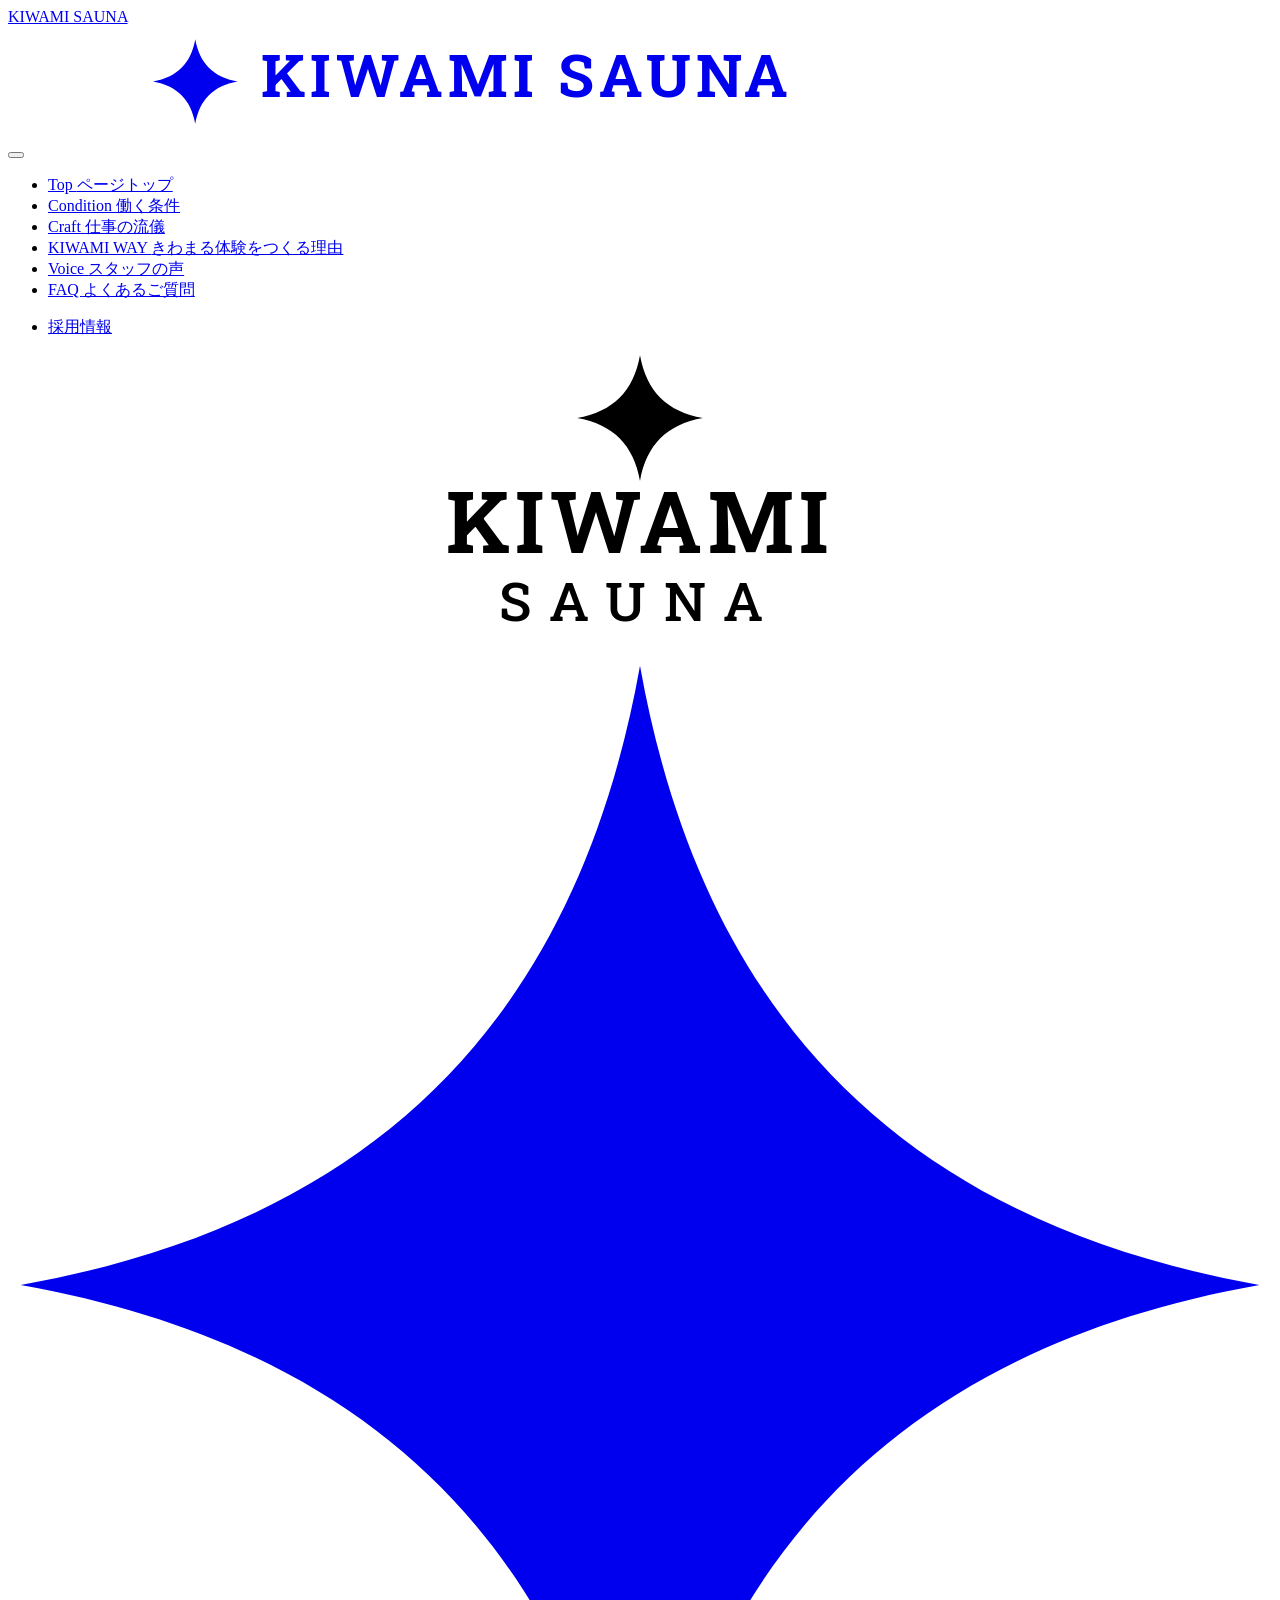
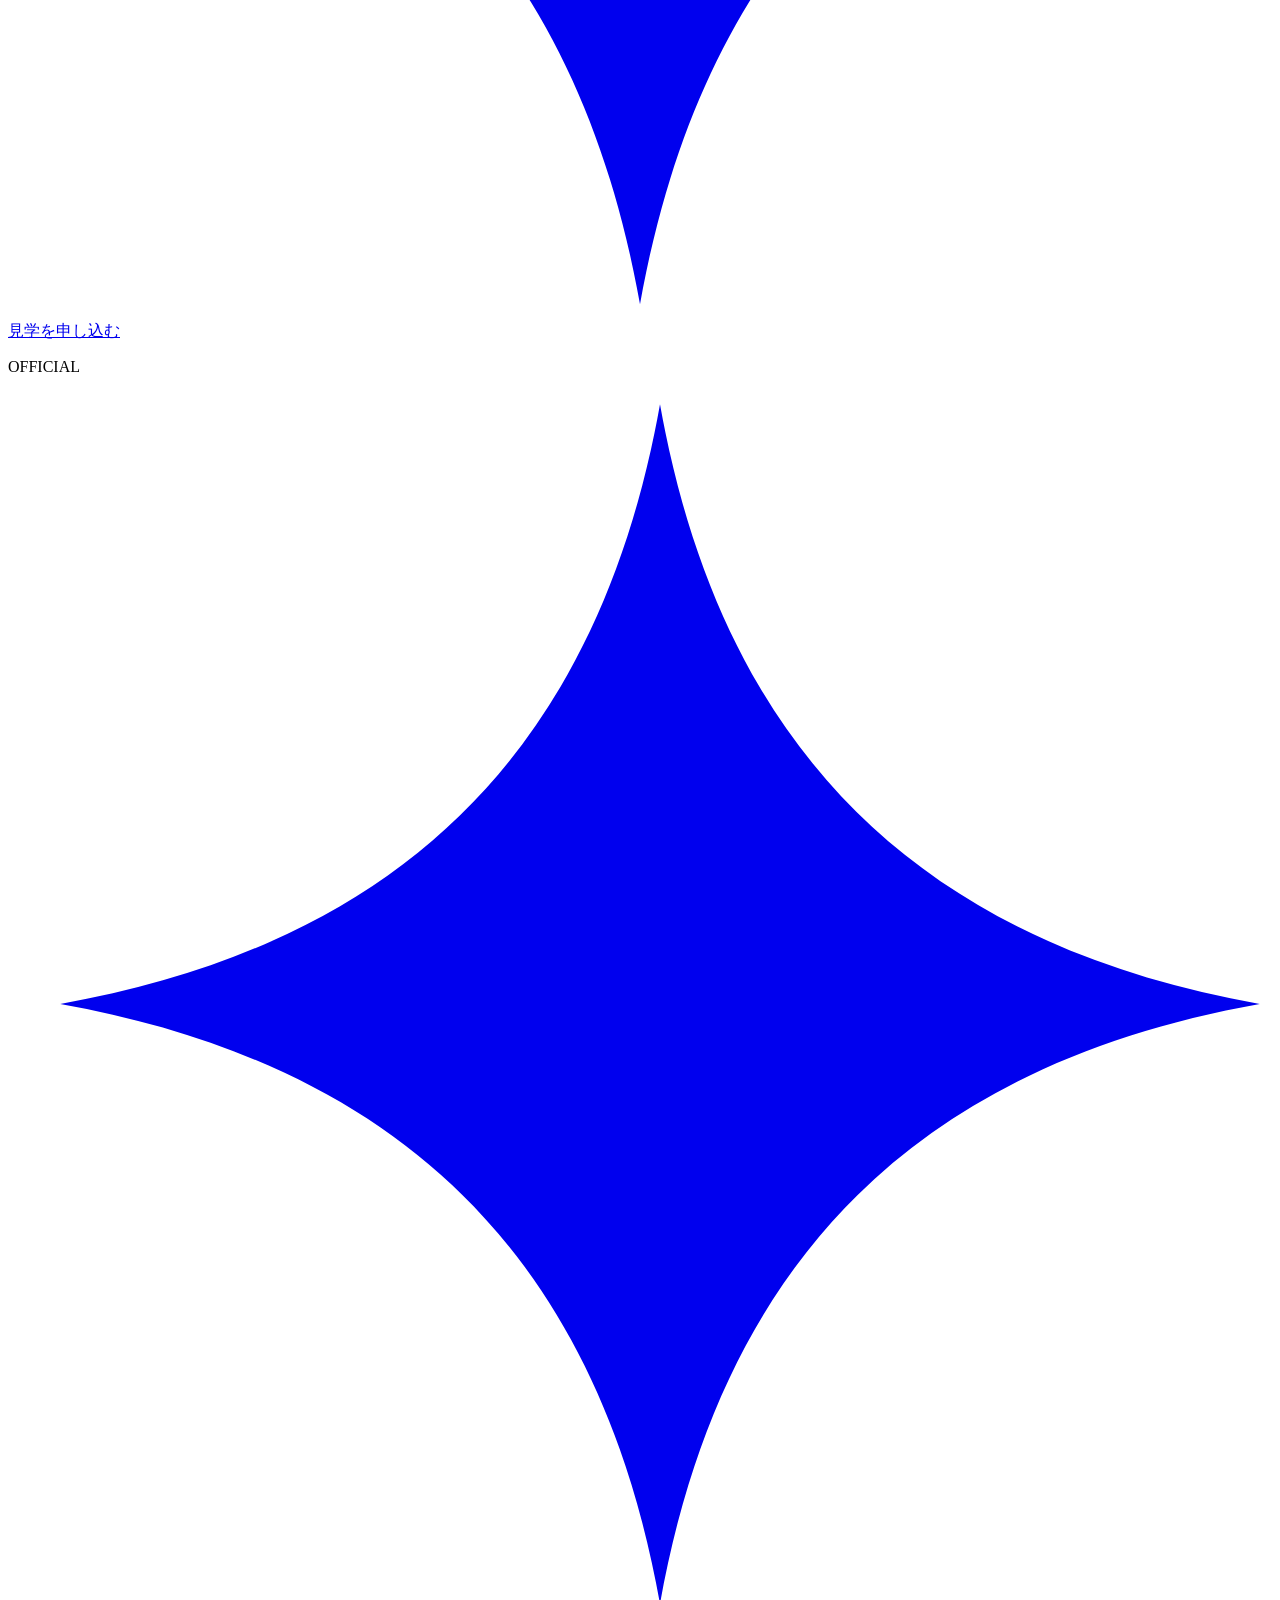
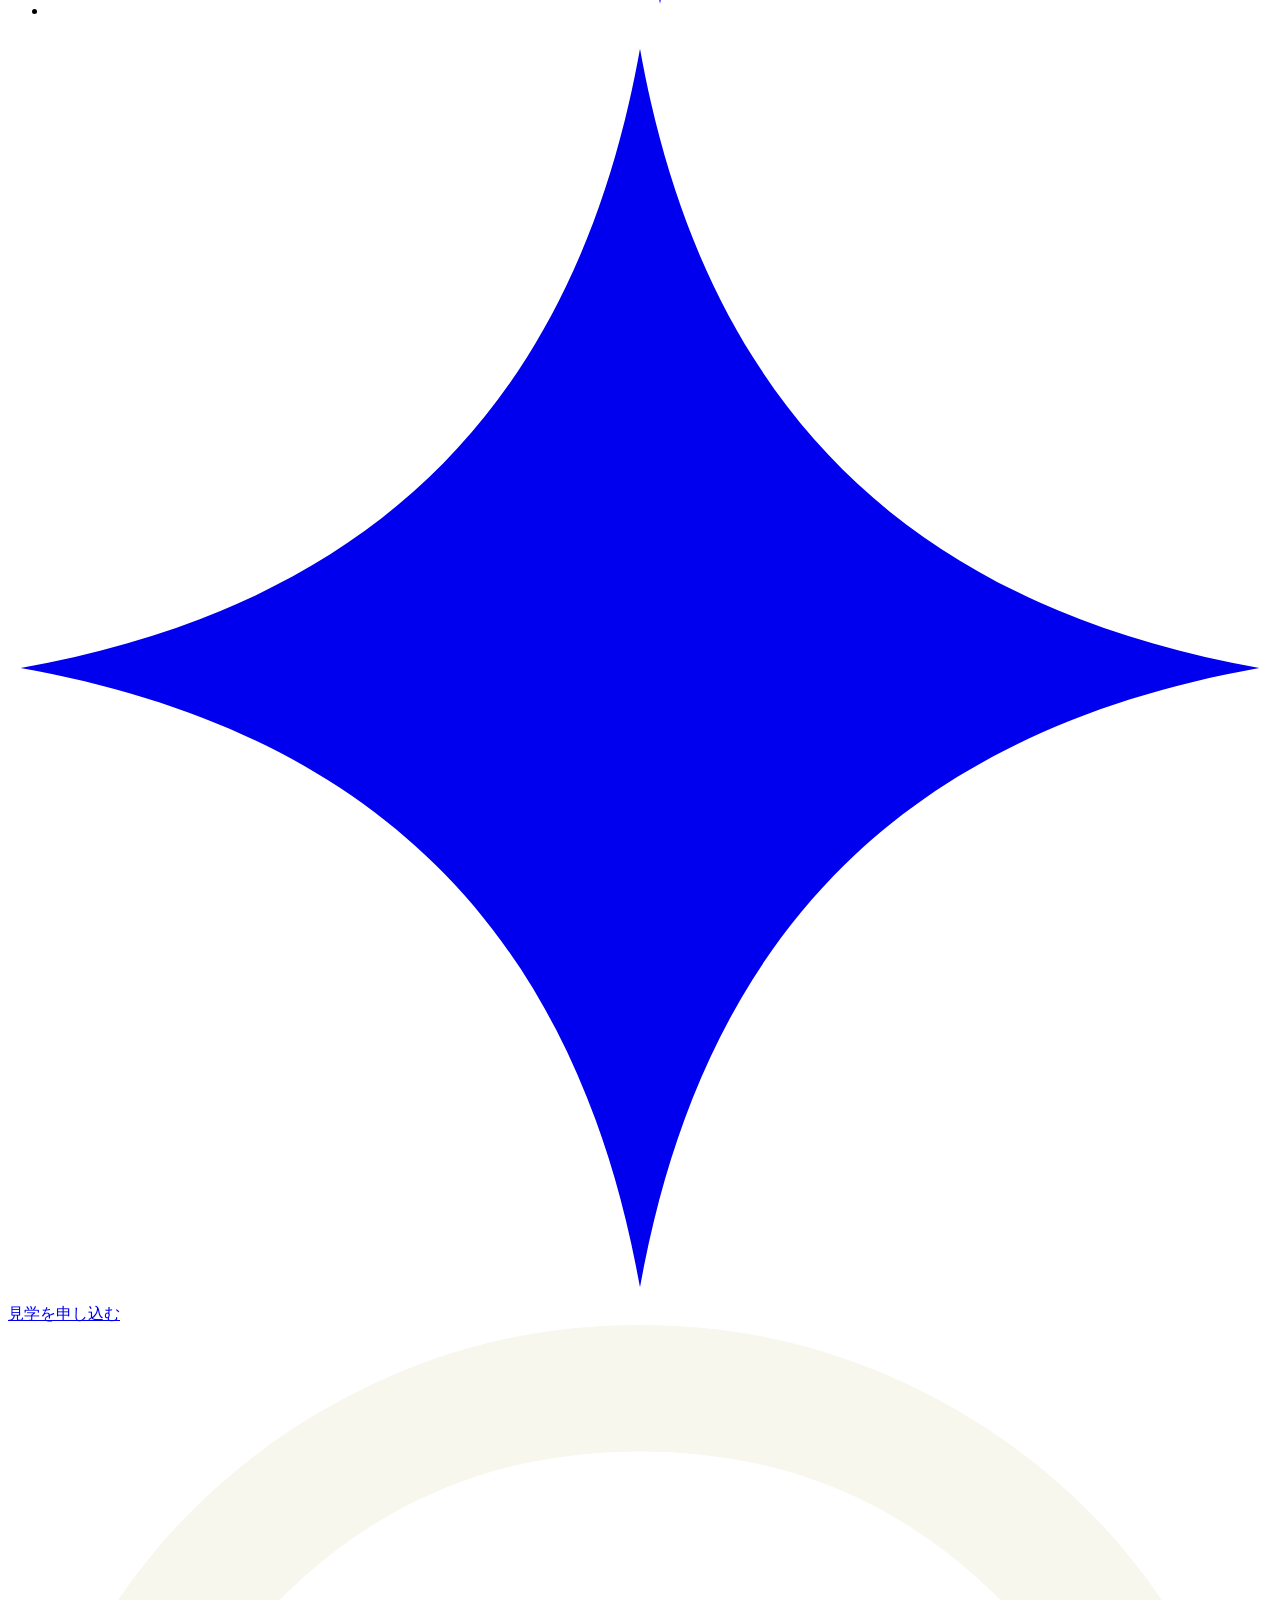
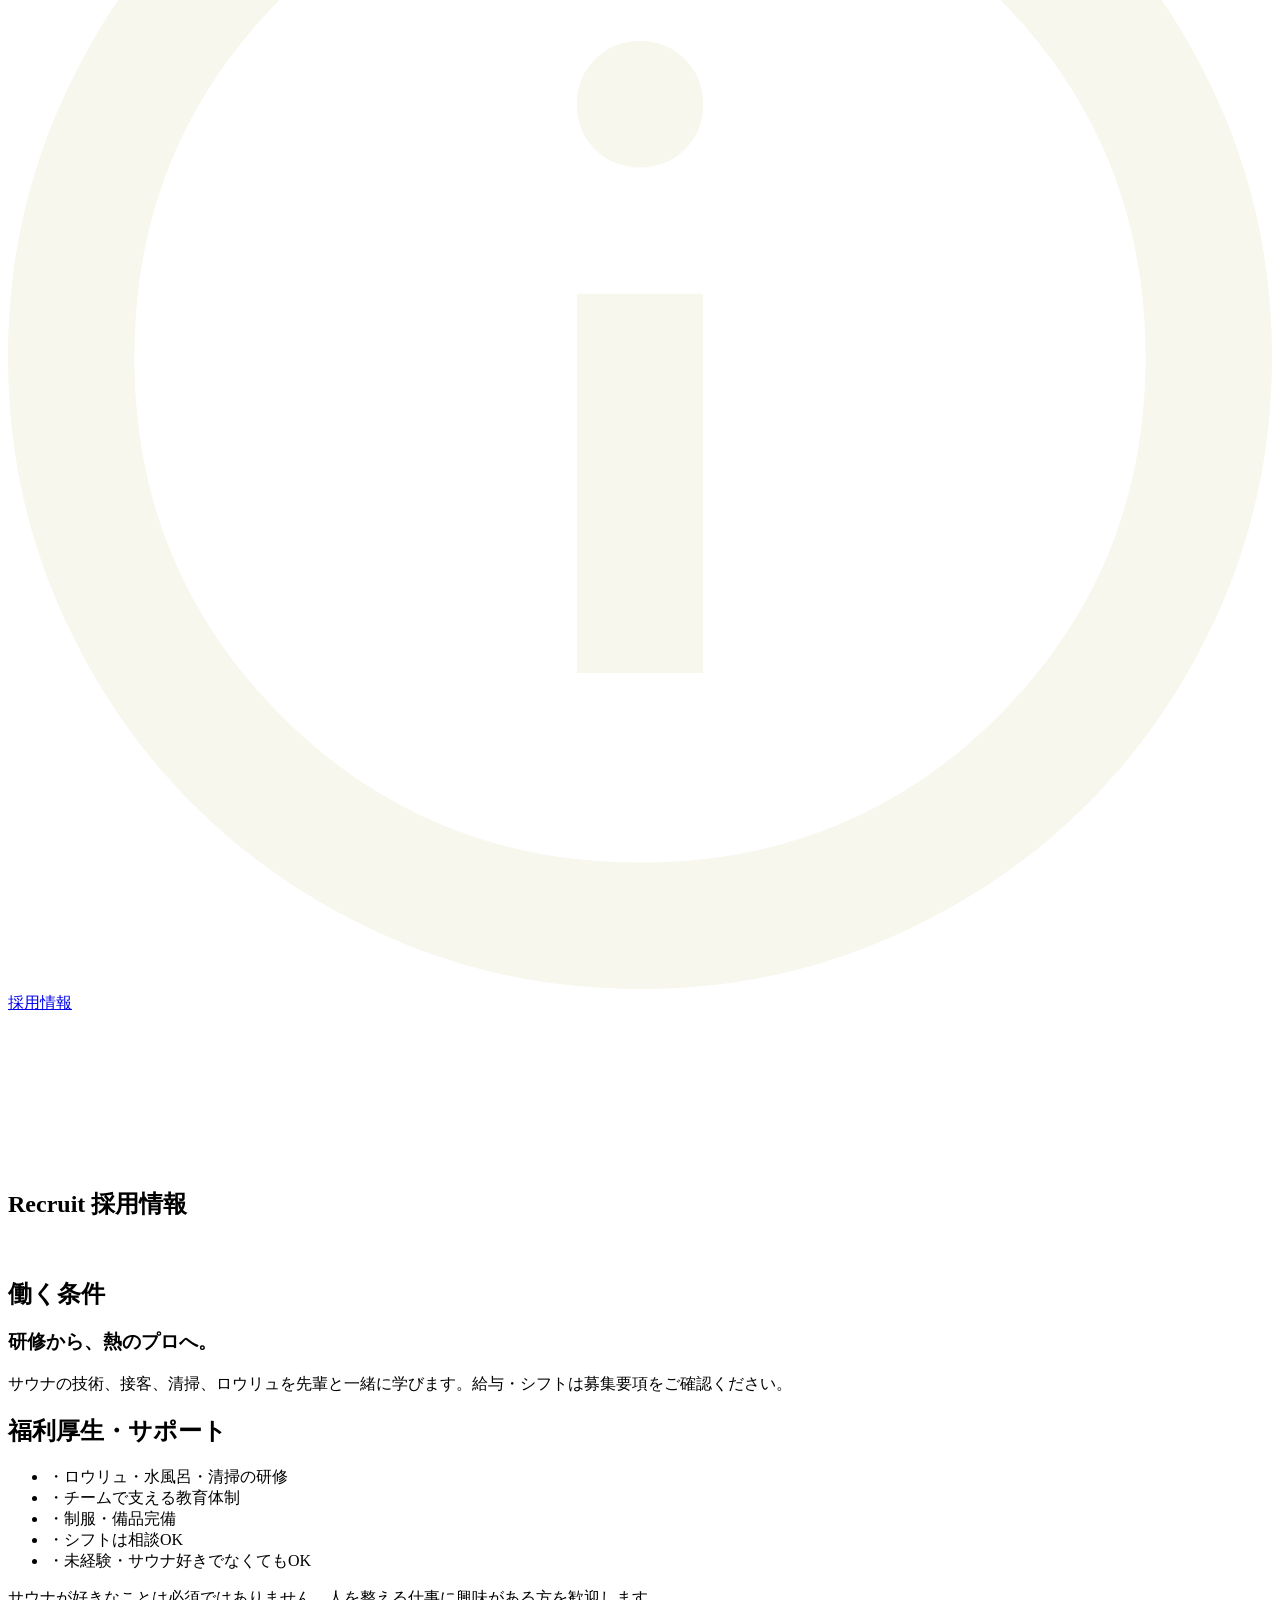
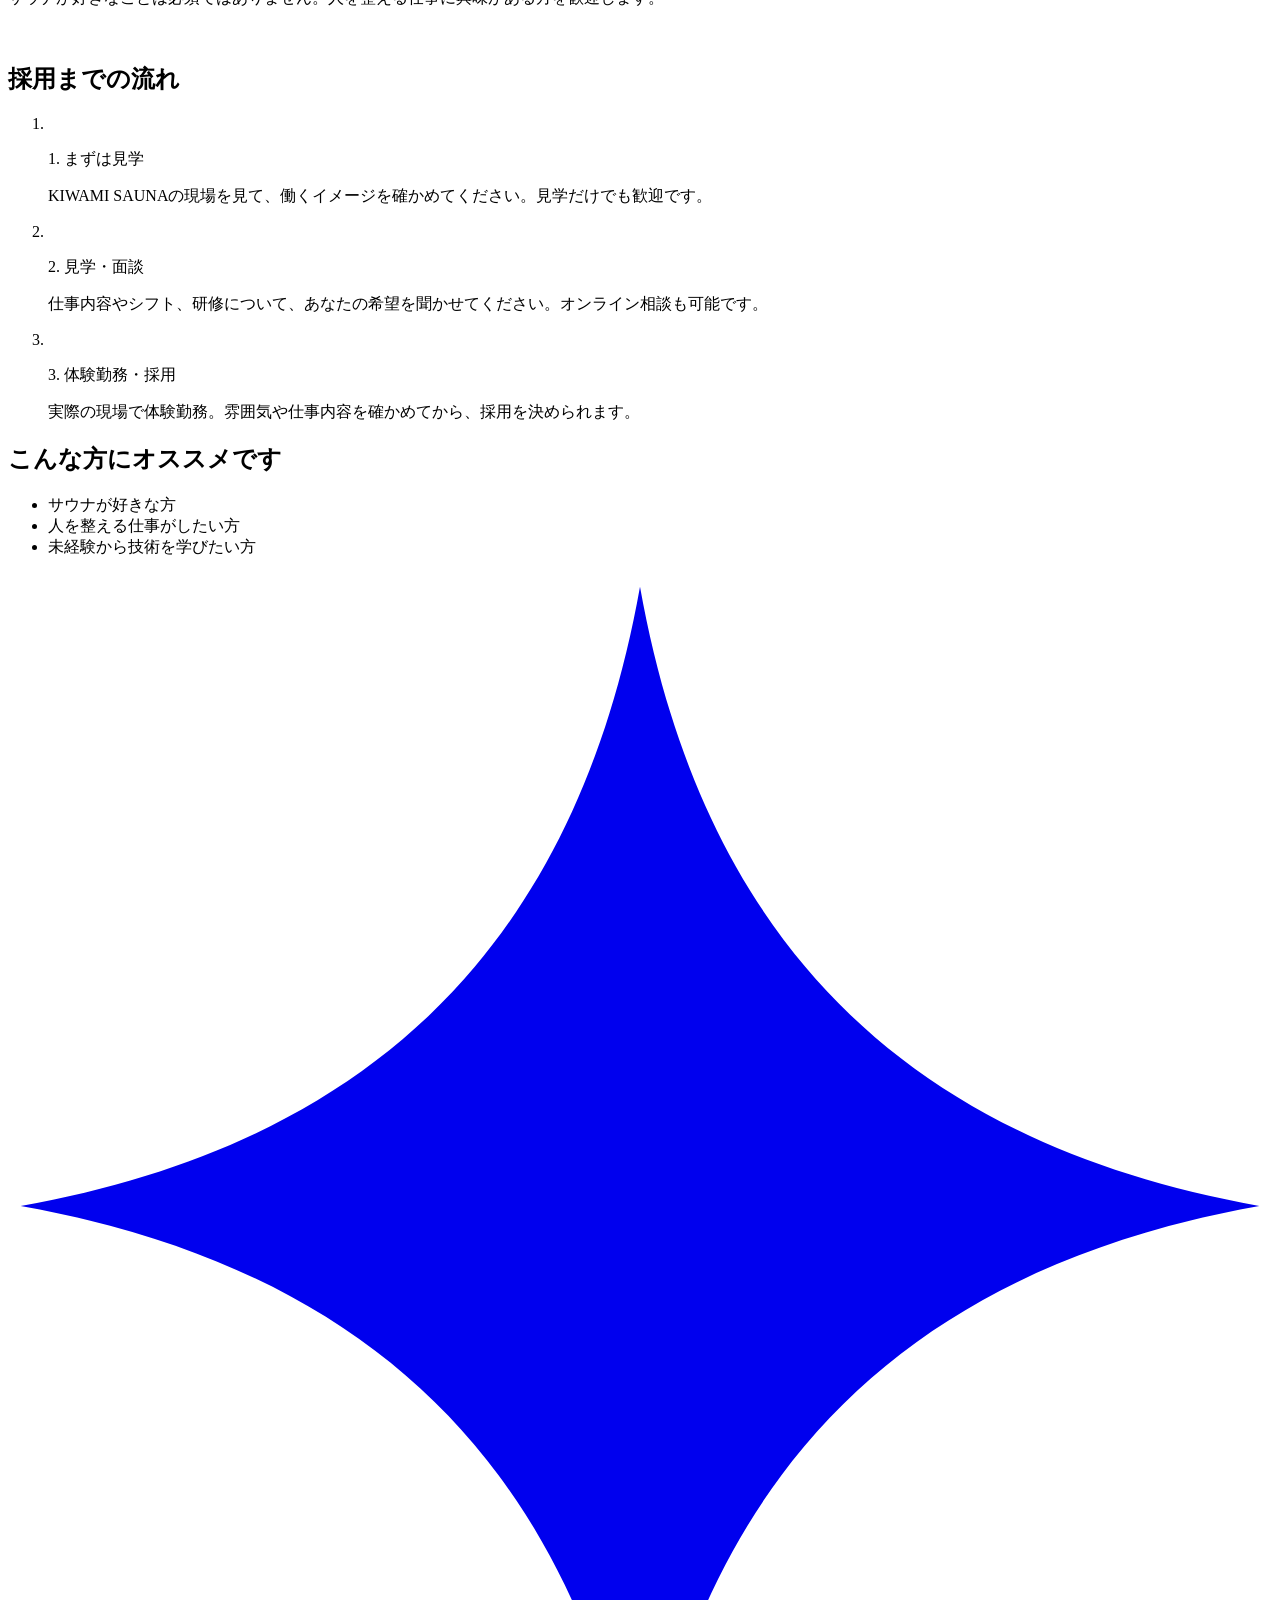
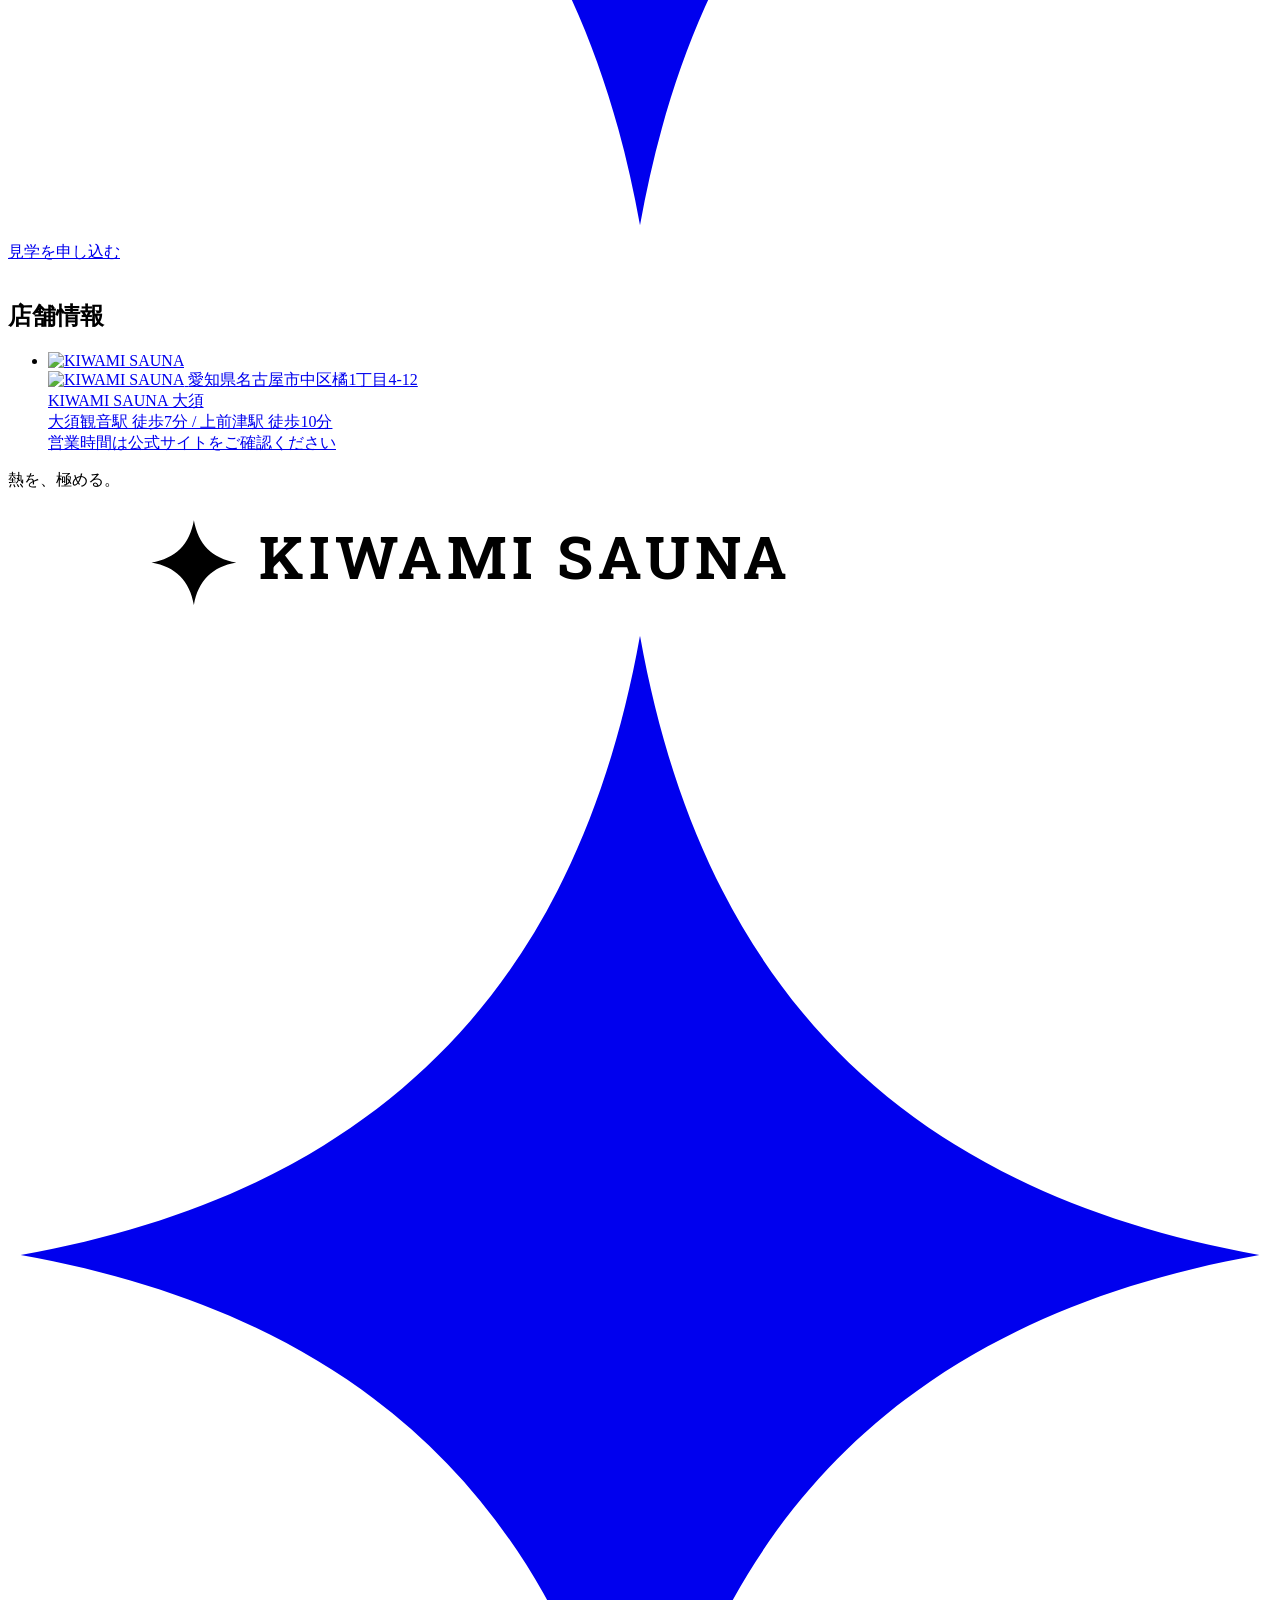
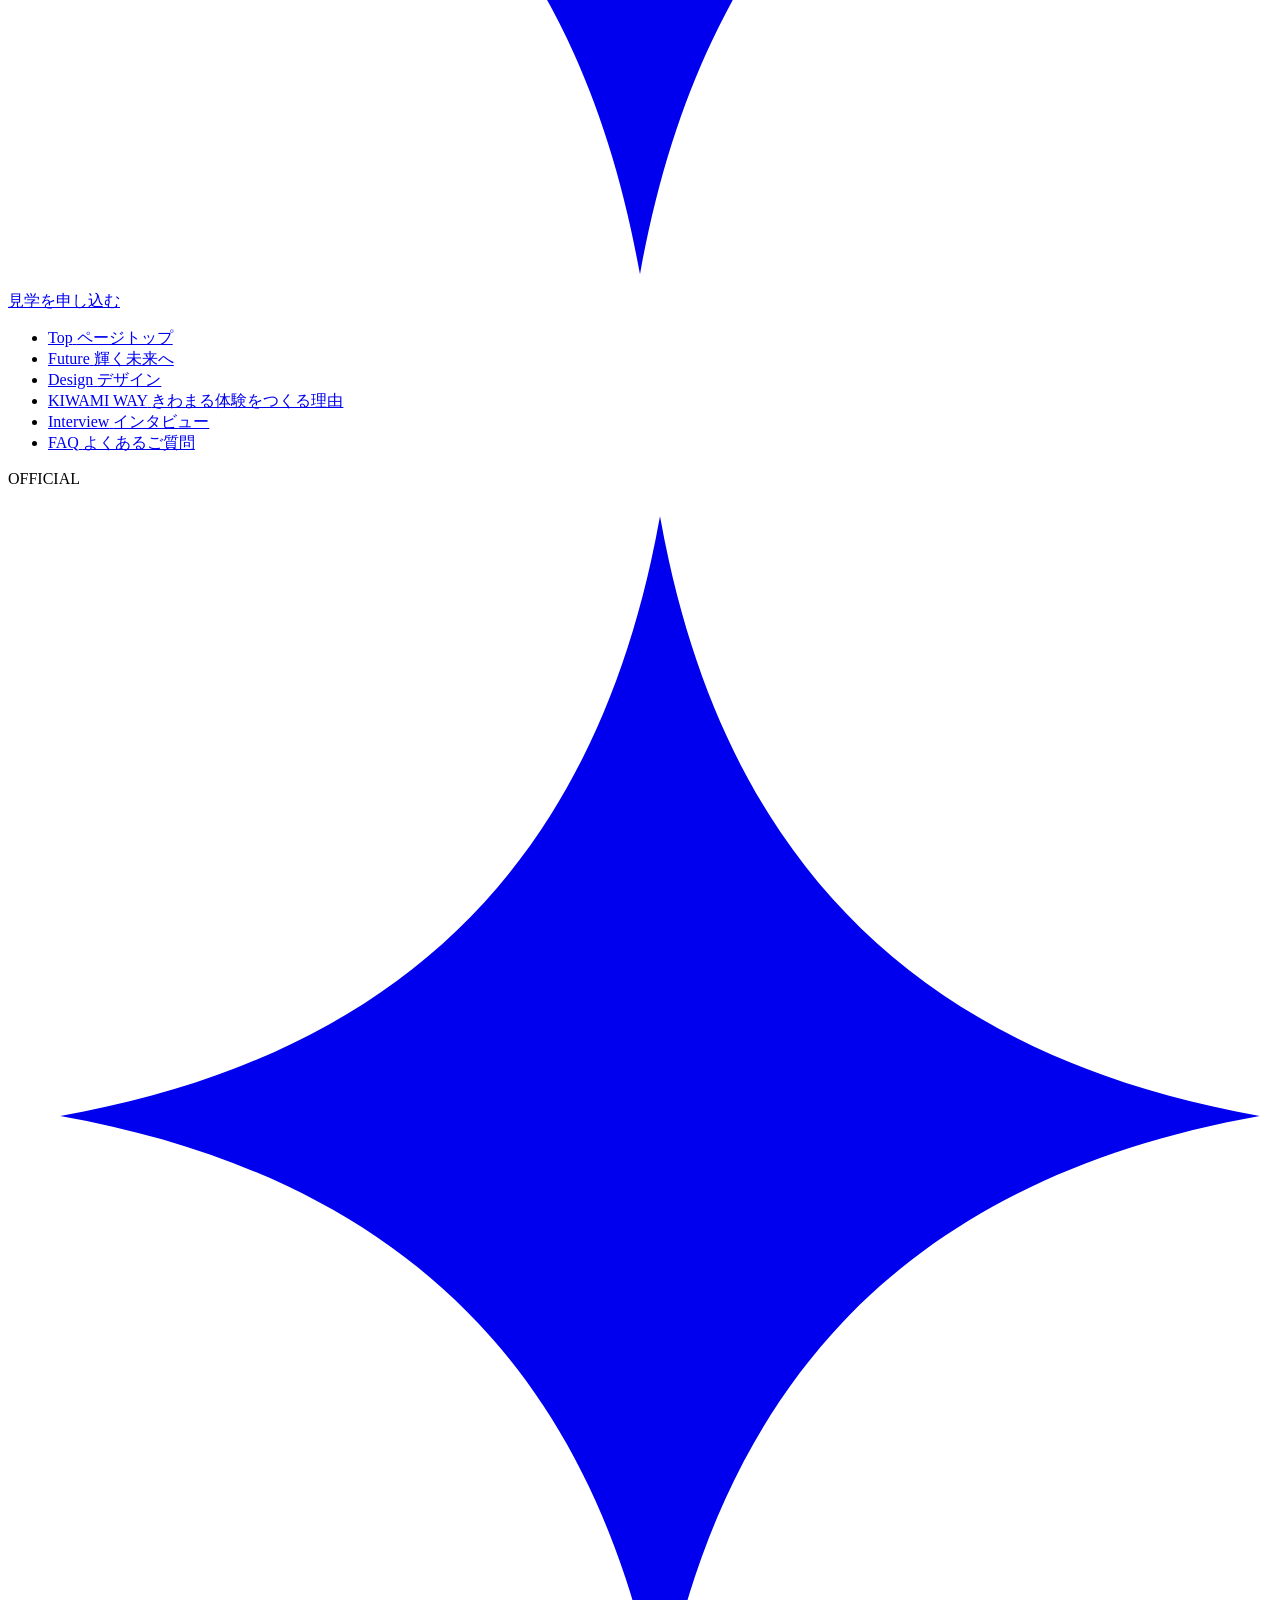
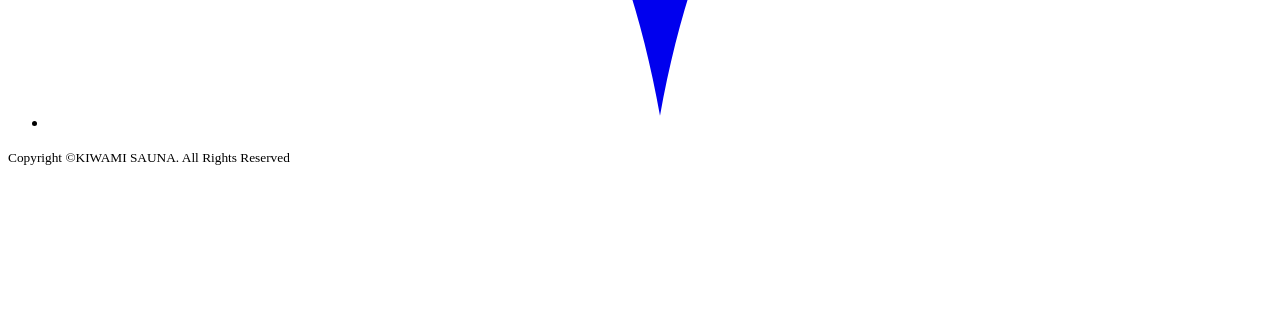
==== commit 5f89bdf2: "Add löyly steam atmosphere" ====
--- a/kiwami/recruit/information/index.html
+++ b/kiwami/recruit/information/index.html
@@ -227,7 +227,7 @@
 <div class="m-gl-wrap l-inner" data-gl-wrap="">
 <div class="m-gl-wrap">
 <div class="m-gl" data-gl-container="">
-<canvas data-gl=""></canvas>
+<canvas data-gl=""></canvas><div aria-hidden="true" class="kiwami-steam"><span></span><span></span><span></span></div>
 </div>
 </div>
 </div>
@@ -452,4 +452,4 @@
 </main>
 </div>
 <script src="/kiwami-sauna-recruit/kiwami/recruit/assets/BaseLayout.astro_astro_type_script_index_0_lang.B7sbnMRP.js" type="module"></script>
-</body></html>+<video aria-hidden="true" autoplay="" class="kiwami-steam-video" loop="" muted="" playsinline="" preload="auto"><source src="/kiwami-sauna-recruit/kiwami/recruit/assets/video/home/steam.mp4" type="video/mp4"/></video></body></html>
